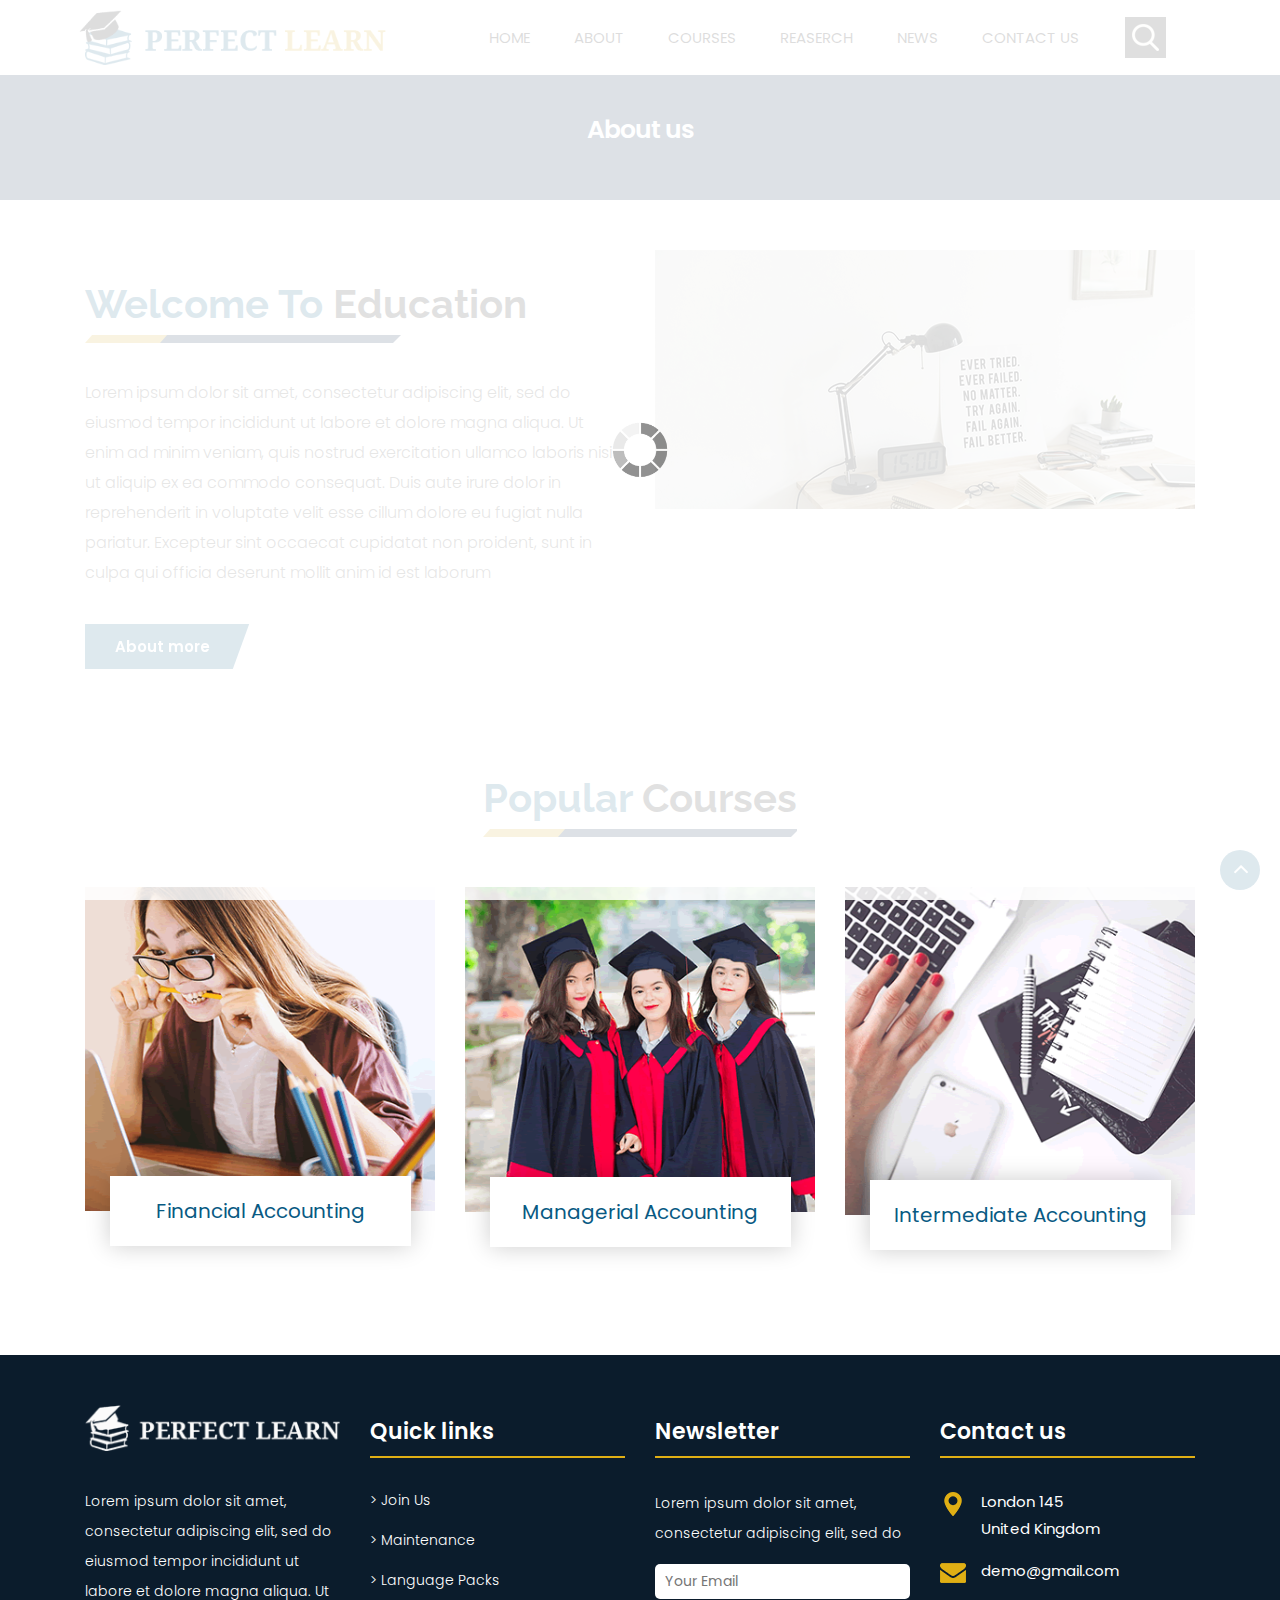
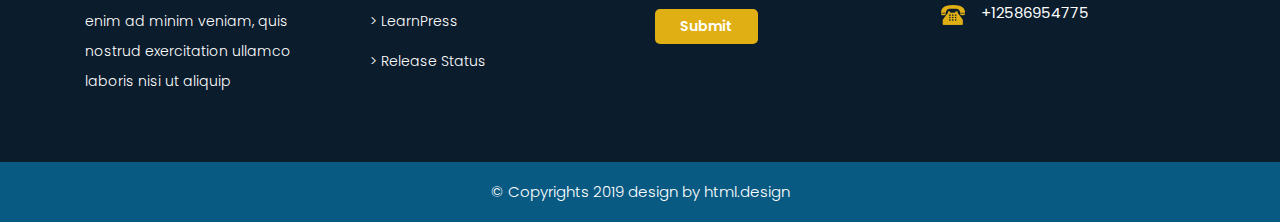
==== about.html @ cb1fe72e "se agrego el nuevo template" ====
<!DOCTYPE html>
<html lang="en">
<!-- Basic -->

<head>
    <meta charset="utf-8">
    <meta http-equiv="X-UA-Compatible" content="IE=edge">

    <!-- Mobile Metas -->
    <meta name="viewport" content="width=device-width, minimum-scale=1.0, maximum-scale=1.0, user-scalable=no">

    <!-- Site Metas -->
    <title>Perfect - Responsive HTML5 Template</title>
    <meta name="keywords" content="">
    <meta name="description" content="">
    <meta name="author" content="">

    <!-- Site Icons -->
    <link rel="shortcut icon" href="#" type="image/x-icon" />
    <link rel="apple-touch-icon" href="#" />

    <!-- Bootstrap CSS -->
    <link rel="stylesheet" href="css/bootstrap.min.css" />
    <!-- Pogo Slider CSS -->
    <link rel="stylesheet" href="css/pogo-slider.min.css" />
    <!-- Site CSS -->
    <link rel="stylesheet" href="css/style.css" />
    <!-- Responsive CSS -->
    <link rel="stylesheet" href="css/responsive.css" />
    <!-- Custom CSS -->
    <link rel="stylesheet" href="css/custom.css" />

    <!--[if lt IE 9]>
      <script src="https://oss.maxcdn.com/libs/html5shiv/3.7.0/html5shiv.js"></script>
      <script src="https://oss.maxcdn.com/libs/respond.js/1.4.2/respond.min.js"></script>
    <![endif]-->

</head>

<body id="inner_page" data-spy="scroll" data-target="#navbar-wd" data-offset="98">

    <!-- LOADER -->
    <div id="preloader">
        <div class="loader">
            <img src="images/loader.gif" alt="#" />
        </div>
    </div>
    <!-- end loader -->
    <!-- END LOADER -->

    <!-- Start header -->
    <header class="top-header">
        <nav class="navbar header-nav navbar-expand-lg">
            <div class="container-fluid">
                <a class="navbar-brand" href="index.html"><img src="images/logo.png" alt="image"></a>
                <button class="navbar-toggler" type="button" data-toggle="collapse" data-target="#navbar-wd" aria-controls="navbar-wd" aria-expanded="false" aria-label="Toggle navigation">
                    <span></span>
                    <span></span>
                    <span></span>
                </button>
                <div class="collapse navbar-collapse justify-content-end" id="navbar-wd">
                    <ul class="navbar-nav">
                        <li><a class="nav-link active" href="index.html">Home</a></li>
                        <li><a class="nav-link" href="about.html">About</a></li>
                        <li><a class="nav-link" href="courses.html">Courses</a></li>
                        <li><a class="nav-link" href="reaserch.html">Reaserch</a></li>
						<li><a class="nav-link" href="news.html">News</a></li>
						<li><a class="nav-link" href="contact.html">Contact us</a></li>
                    </ul>
                </div>
                <div class="search-box">
                    <input type="text" class="search-txt" placeholder="Search">
                    <a class="search-btn">
                        <img src="images/search_icon.png" alt="#" />
                    </a>
                </div>
            </div>
        </nav>
    </header>
    <!-- End header -->

	<!-- section -->
	
	<section class="inner_banner">
	  <div class="container">
	      <div class="row">
		      <div class="col-12">
			     <div class="full">
				     <h3>About us</h3>
				 </div>
			  </div>
		  </div>
	  </div>
	</section>
	
	<!-- end section -->
   
	<!-- section -->
    <div class="section margin-top_50">
        <div class="container">
            <div class="row">
                <div class="col-md-6 layout_padding_2">
                    <div class="full">
                        <div class="heading_main text_align_left">
						   <h2><span>Welcome To</span> Education</h2>
                        </div>
						<div class="full">
						  <p>Lorem ipsum dolor sit amet, consectetur adipiscing elit, sed do eiusmod tempor incididunt ut labore et dolore magna aliqua.
						  Ut enim ad minim veniam, quis nostrud exercitation ullamco laboris nisi ut aliquip ex ea commodo consequat. 
						  Duis aute irure dolor in reprehenderit in voluptate velit esse cillum dolore eu fugiat nulla pariatur. 
						  Excepteur sint occaecat cupidatat non proident, sunt in culpa qui officia deserunt mollit anim id est laborum</p>
						</div>
						<div class="full">
						   <a class="hvr-radial-out button-theme" href="#">About more</a>
						</div>
                    </div>
                </div>
				<div class="col-md-6">
                    <div class="full">
                        <img src="images/img2.png" alt="#" />
                    </div>
                </div>
            </div>
        </div>
    </div>
	<!-- end section -->
	<!-- section -->
    <div class="section layout_padding">
        <div class="container">
            <div class="row">
                <div class="col-md-12">
                    <div class="full">
                        <div class="heading_main text_align_center">
						   <h2><span>Popular </span>Courses</h2>
                        </div>
					  </div>
                </div>
				<div class="col-md-4">
                    <div class="full blog_img_popular">
                       <img class="img-responsive" src="images/p1.png" alt="#" /> 
					   <h4>Financial Accounting</h4>
                    </div>
                </div>
				<div class="col-md-4">
                    <div class="full blog_img_popular">
                        <img class="img-responsive" src="images/p2.png" alt="#" />
						<h4>Managerial Accounting</h4>
                    </div>
                </div>
				<div class="col-md-4">
                    <div class="full blog_img_popular">
                        <img class="img-responsive" src="images/p3.png" alt="#" />
						<h4>Intermediate Accounting</h4>
                    </div>
                </div>
            </div>
        </div>
    </div>
	<!-- end section -->
    <!-- Start Footer -->
    <footer class="footer-box">
        <div class="container">
		
		   <div class="row">
		   
		      <div class="col-xs-12 col-sm-6 col-md-6 col-lg-3">
			     <div class="footer_blog">
				    <div class="full margin-bottom_30">
					   <img src="images/footer_logo.png" alt="#" />
					 </div>
					 <div class="full white_fonts">
					    <p>Lorem ipsum dolor sit amet, consectetur adipiscing elit, sed do eiusmod tempor incididunt ut labore et dolore magna aliqua. 
						Ut enim ad minim veniam, quis nostrud exercitation ullamco laboris nisi ut aliquip </p>
					 </div>
				 </div>
			  </div>
			  
			  <div class="col-xs-12 col-sm-6 col-md-6 col-lg-3">
			       <div class="footer_blog footer_menu white_fonts">
						    <h3>Quick links</h3>
						    <ul> 
							  <li><a href="#">> Join Us</a></li>
							  <li><a href="#">> Maintenance</a></li>
							  <li><a href="#">> Language Packs</a></li>
							  <li><a href="#">> LearnPress</a></li>
							  <li><a href="#">> Release Status</a></li>
							</ul>
						 </div>
				 </div>
				 
				 <div class="col-xs-12 col-sm-6 col-md-6 col-lg-3">
				 <div class="footer_blog full white_fonts">
						     <h3>Newsletter</h3>
							 <p>Lorem ipsum dolor sit amet, consectetur adipiscing elit, sed do</p>
							 <div class="newsletter_form">
							    <form action="index.html">
								   <input type="email" placeholder="Your Email" name="#" required />
								   <button>Submit</button>
								</form>
							 </div>
						 </div>
					</div>	 
			  
			  <div class="col-xs-12 col-sm-6 col-md-6 col-lg-3">
				 <div class="footer_blog full white_fonts">
						     <h3>Contact us</h3>
							 <ul class="full">
							   <li><img src="images/i5.png"><span>London 145<br>United Kingdom</span></li>
							   <li><img src="images/i6.png"><span>demo@gmail.com</span></li>
							   <li><img src="images/i7.png"><span>+12586954775</span></li>
							 </ul>
						 </div>
					</div>	 
			  
		   </div>
		
        </div>
    </footer>
    <!-- End Footer -->

    <div class="footer_bottom">
        <div class="container">
            <div class="row">
                <div class="col-12">
                    <p class="crp">© Copyrights 2019 design by html.design</p>
                </div>
            </div>
        </div>
    </div>

    <a href="#" id="scroll-to-top" class="hvr-radial-out"><i class="fa fa-angle-up"></i></a>

    <!-- ALL JS FILES -->
    <script src="js/jquery.min.js"></script>
	<script src="js/popper.min.js"></script>
    <script src="js/bootstrap.min.js"></script>
    <!-- ALL PLUGINS -->
    <script src="js/jquery.magnific-popup.min.js"></script>
    <script src="js/jquery.pogo-slider.min.js"></script>
    <script src="js/slider-index.js"></script>
    <script src="js/smoothscroll.js"></script>
    <script src="js/form-validator.min.js"></script>
    <script src="js/contact-form-script.js"></script>
    <script src="js/isotope.min.js"></script>
    <script src="js/images-loded.min.js"></script>
    <script src="js/custom.js"></script>
	<script>
	/* counter js */

(function ($) {
	$.fn.countTo = function (options) {
		options = options || {};
		
		return $(this).each(function () {
			// set options for current element
			var settings = $.extend({}, $.fn.countTo.defaults, {
				from:            $(this).data('from'),
				to:              $(this).data('to'),
				speed:           $(this).data('speed'),
				refreshInterval: $(this).data('refresh-interval'),
				decimals:        $(this).data('decimals')
			}, options);
			
			// how many times to update the value, and how much to increment the value on each update
			var loops = Math.ceil(settings.speed / settings.refreshInterval),
				increment = (settings.to - settings.from) / loops;
			
			// references & variables that will change with each update
			var self = this,
				$self = $(this),
				loopCount = 0,
				value = settings.from,
				data = $self.data('countTo') || {};
			
			$self.data('countTo', data);
			
			// if an existing interval can be found, clear it first
			if (data.interval) {
				clearInterval(data.interval);
			}
			data.interval = setInterval(updateTimer, settings.refreshInterval);
			
			// initialize the element with the starting value
			render(value);
			
			function updateTimer() {
				value += increment;
				loopCount++;
				
				render(value);
				
				if (typeof(settings.onUpdate) == 'function') {
					settings.onUpdate.call(self, value);
				}
				
				if (loopCount >= loops) {
					// remove the interval
					$self.removeData('countTo');
					clearInterval(data.interval);
					value = settings.to;
					
					if (typeof(settings.onComplete) == 'function') {
						settings.onComplete.call(self, value);
					}
				}
			}
			
			function render(value) {
				var formattedValue = settings.formatter.call(self, value, settings);
				$self.html(formattedValue);
			}
		});
	};
	
	$.fn.countTo.defaults = {
		from: 0,               // the number the element should start at
		to: 0,                 // the number the element should end at
		speed: 1000,           // how long it should take to count between the target numbers
		refreshInterval: 100,  // how often the element should be updated
		decimals: 0,           // the number of decimal places to show
		formatter: formatter,  // handler for formatting the value before rendering
		onUpdate: null,        // callback method for every time the element is updated
		onComplete: null       // callback method for when the element finishes updating
	};
	
	function formatter(value, settings) {
		return value.toFixed(settings.decimals);
	}
}(jQuery));

jQuery(function ($) {
  // custom formatting example
  $('.count-number').data('countToOptions', {
	formatter: function (value, options) {
	  return value.toFixed(options.decimals).replace(/\B(?=(?:\d{3})+(?!\d))/g, ',');
	}
  });
  
  // start all the timers
  $('.timer').each(count);  
  
  function count(options) {
	var $this = $(this);
	options = $.extend({}, options || {}, $this.data('countToOptions') || {});
	$this.countTo(options);
  }
});
	</script>
</body>

</html>
---- css/pogo-slider.min.css ----
.pogoSlider-dir-btn:focus,
.pogoSlider-nav-btn:focus {
	outline: 0
}

.pogoSlider {
	width: 100%;
	height: 0;
	padding-bottom: 50% !important;
	position: relative;
	overflow: hidden
}

#column-left .pogoSlider,
#column-right .pogoSlider,
#content .pogoSlider {
	margin-bottom: 20px
}

.pogoSlider--banner .pogoSlider-slide {
	ms-filter: "progid:DXImageTransform.Microsoft.Alpha(Opacity=100)";
	filter: alpha(opacity=100);
	opacity: 1
}

.pogoSlider-slide {
	width: 100%;
	height: 100%;
	position: absolute;
	background-size: cover;
	-ms-filter: "progid:DXImageTransform.Microsoft.Alpha(Opacity=0)";
	filter: alpha(opacity=0);
	opacity: 0;
	-webkit-perspective: 1300px;
	perspective: 1300px;
	overflow: hidden
}

.pogoSlider-loading {
	position: absolute;
	top: 0;
	left: 0;
	width: 100%;
	height: 100%;
	background: #eaeaea;
	z-index: 11
}

.pogoSlider-loading-icon {
	position: absolute;
	top: 50%;
	margin-top: -18px;
	left: 50%;
	margin-left: -18px;
	width: 36px;
	height: 36px;
	background-image: url([data-uri])
}

.pogoSlider-slide-element {
	-webkit-animation-fill-mode: both;
	animation-fill-mode: both
}

.m-pogoSlider .pogoSlider-slide-element {
	position: absolute;
	margin: 0;
	box-sizing: border-box
}

.pogoSlider-progressBar {
	position: absolute;
	width: 100%;
	height: 5px;
	top: 0;
	left: 0;
	background: #fff;
	-ms-filter: "progid:DXImageTransform.Microsoft.Alpha(Opacity=20)";
	filter: alpha(opacity=20);
	background: rgba(255, 255, 255, .2);
	z-index: 6
}

.pogoSlider-progressBar-duration {
	position: absolute;
	height: 100%;
	left: 0;
	width: 0;
	background: #fff;
	-ms-filter: "progid:DXImageTransform.Microsoft.Alpha(Opacity=40)";
	filter: alpha(opacity=40);
	background: rgba(255, 255, 255, .4)
}

.pogoSlider-dir-btn {
	position: absolute;
	z-index: 10;
	background: 0 0;
	width: 20px;
	height: 20px;
	border-color: #eaeaea;
	border-color: rgba(255, 255, 255, .7);
	border-style: solid;
	-webkit-transform: rotate(45deg);
	-ms-transform: rotate(45deg);
	transform: rotate(45deg);
	cursor: pointer
}

.pogoSlider-dir-btn:hover {
	border-color: #fff
}

.pogoSlider--dirBottomLeft .pogoSlider-dir-btn--prev,
.pogoSlider--dirBottomRight .pogoSlider-dir-btn--prev,
.pogoSlider--dirCenterHorizontal .pogoSlider-dir-btn--prev,
.pogoSlider--dirTopLeft .pogoSlider-dir-btn--prev,
.pogoSlider--dirTopRight .pogoSlider-dir-btn--prev {
	border-width: 0 0 3px 3px
}

.pogoSlider--dirBottomLeft .pogoSlider-dir-btn--next,
.pogoSlider--dirBottomRight .pogoSlider-dir-btn--next,
.pogoSlider--dirCenterHorizontal .pogoSlider-dir-btn--next,
.pogoSlider--dirTopLeft .pogoSlider-dir-btn--next,
.pogoSlider--dirTopRight .pogoSlider-dir-btn--next {
	border-width: 3px 3px 0 0
}

.pogoSlider--dirCenterVertical .pogoSlider-dir-btn--next {
	border-width: 3px 0 0 3px
}

.pogoSlider--dirCenterVertical .pogoSlider-dir-btn--prev {
	border-width: 0 3px 3px 0
}

.pogoSlider--dirCenterVertical .pogoSlider-dir-btn--next,
.pogoSlider--dirTopLeft .pogoSlider-dir-btn,
.pogoSlider--dirTopRight .pogoSlider-dir-btn {
	top: 14px
}

.pogoSlider--dirBottomLeft .pogoSlider-dir-btn--prev,
.pogoSlider--dirCenterHorizontal .pogoSlider-dir-btn--prev,
.pogoSlider--dirTopLeft .pogoSlider-dir-btn--prev {
	left: 14px
}

.pogoSlider--dirBottomLeft .pogoSlider-dir-btn--next,
.pogoSlider--dirTopLeft .pogoSlider-dir-btn--next {
	left: 50px
}

.pogoSlider--dirBottomRight .pogoSlider-dir-btn--prev,
.pogoSlider--dirTopRight .pogoSlider-dir-btn--prev {
	right: 50px
}

.pogoSlider--dirBottomRight .pogoSlider-dir-btn--next,
.pogoSlider--dirCenterHorizontal .pogoSlider-dir-btn--next,
.pogoSlider--dirTopRight .pogoSlider-dir-btn--next {
	right: 14px
}

.pogoSlider--dirBottomLeft .pogoSlider-dir-btn,
.pogoSlider--dirBottomRight .pogoSlider-dir-btn,
.pogoSlider--dirCenterVertical .pogoSlider-dir-btn--prev {
	bottom: 14px
}

.pogoSlider--dirCenterVertical .pogoSlider-dir-btn {
	left: 50%;
	margin-left: -10px
}

.pogoSlider--dirCenterHorizontal .pogoSlider-dir-btn {
	top: 50%;
	margin-top: -10px
}

.pogoSlider-nav {
	position: absolute;
	padding: 0;
	margin: 0;
	z-index: 10
}

.pogoSlider--navBottom .pogoSlider-nav,
.pogoSlider--navTop .pogoSlider-nav {
	left: 50%;
	-webkit-transform: translateX(-50%);
	-ms-transform: translateX(-50%);
	transform: translateX(-50%)
}

.pogoSlider--navTop .pogoSlider-nav {
	top: 10px
}

.pogoSlider--navBottom .pogoSlider-nav {
	bottom: 10px
}

.pogoSlider--navBottom .pogoSlider-nav li,
.pogoSlider--navTop .pogoSlider-nav li {
	display: inline;
	margin: 0 6px
}

.pogoSlider--navLeft .pogoSlider-nav,
.pogoSlider--navRight .pogoSlider-nav {
	top: 50%;
	-webkit-transform: translateY(-50%);
	-ms-transform: translateY(-50%);
	transform: translateY(-50%)
}

.pogoSlider--navLeft .pogoSlider-nav {
	left: 10px
}

.pogoSlider--navRight .pogoSlider-nav {
	right: 10px
}

.pogoSlider--navLeft .pogoSlider-nav li,
.pogoSlider--navRight .pogoSlider-nav li {
	display: block;
	margin: 6px 0
}

.pogoSlider-nav-btn {
	background: #ccc;
	background: rgba(255, 255, 255, .5);
	border: none;
	border-radius: 10px;
	width: 40px;
	height: 10px;
	box-shadow: 0 1px 1px rgba(0, 0, 0, .1);
	cursor: pointer
}

.pogoSlider-nav-btn--selected {
	background: #fff;
	box-shadow: 0 1px 1px rgba(0, 0, 0, .3)
}

.pogoSlider-slide-slice {
	overflow: hidden;
	position: absolute;
	background-size: cover
}

.pogoSlider-slide-slice-inner {
	position: absolute;
	overflow: hidden
}

.pogoSlider-animation-slideDownIn {
	-webkit-animation-name: slideDownIn;
	animation-name: slideDownIn
}

@-webkit-keyframes slideDownIn {
	0% {
		-webkit-transform: translateY(-50px);
		transform: translateY(-50px);
		opacity: 0
	}
	100% {
		-webkit-transform: translateY(0);
		transform: translateY(0);
		opacity: 1
	}
}

@keyframes slideDownIn {
	0% {
		-webkit-transform: translateY(-50px);
		transform: translateY(-50px);
		opacity: 0
	}
	100% {
		-webkit-transform: translateY(0);
		transform: translateY(0);
		opacity: 1
	}
}

.pogoSlider-animation-slideDownOut {
	-webkit-animation-name: slideDownOut;
	animation-name: slideDownOut
}

@-webkit-keyframes slideDownOut {
	0% {
		-webkit-transform: translateY(0);
		transform: translateY(0);
		opacity: 1
	}
	100% {
		-webkit-transform: translateY(50px);
		transform: translateY(50px);
		opacity: 0
	}
}

@keyframes slideDownOut {
	0% {
		-webkit-transform: translateY(0);
		transform: translateY(0);
		opacity: 1
	}
	100% {
		-webkit-transform: translateY(50px);
		transform: translateY(50px);
		opacity: 0
	}
}

.pogoSlider-animation-slideUpIn {
	-webkit-animation-name: slideUpIn;
	animation-name: slideUpIn
}

@-webkit-keyframes slideUpIn {
	0% {
		-webkit-transform: translateY(50px);
		transform: translateY(50px);
		opacity: 0
	}
	100% {
		-webkit-transform: translateY(0);
		transform: translateY(0);
		opacity: 1
	}
}

@keyframes slideUpIn {
	0% {
		-webkit-transform: translateY(50px);
		transform: translateY(50px);
		opacity: 0
	}
	100% {
		-webkit-transform: translateY(0);
		transform: translateY(0);
		opacity: 1
	}
}

.pogoSlider-animation-slideUpOut {
	-webkit-animation-name: slideUpOut;
	animation-name: slideUpOut
}

@-webkit-keyframes slideUpOut {
	0% {
		-webkit-transform: translateY(0);
		transform: translateY(0);
		opacity: 1
	}
	100% {
		-webkit-transform: translateY(50px);
		transform: translateY(50px);
		opacity: 0
	}
}

@keyframes slideUpOut {
	0% {
		-webkit-transform: translateY(0);
		transform: translateY(0);
		opacity: 1
	}
	100% {
		-webkit-transform: translateY(50px);
		transform: translateY(50px);
		opacity: 0
	}
}

.pogoSlider-animation-slideRightIn {
	-webkit-animation-name: slideRightIn;
	animation-name: slideRightIn
}

.pogoSlider-animation-slideRightOut {
	-webkit-animation-name: slideRightOut;
	animation-name: slideRightOut
}

@-webkit-keyframes slideRightIn {
	0% {
		-webkit-transform: translateX(-50px);
		transform: translateX(-50px);
		opacity: 0
	}
	100% {
		-webkit-transform: translateX(0);
		transform: translateX(0);
		opacity: 1
	}
}

@keyframes slideRightIn {
	0% {
		-webkit-transform: translateX(-50px);
		transform: translateX(-50px);
		opacity: 0
	}
	100% {
		-webkit-transform: translateX(0);
		transform: translateX(0);
		opacity: 1
	}
}

@-webkit-keyframes slideRightOut {
	0% {
		-webkit-transform: translateX(0);
		transform: translateX(0);
		opacity: 1
	}
	100% {
		-webkit-transform: translateX(50px);
		transform: translateX(50px);
		opacity: 0
	}
}

@keyframes slideRightOut {
	0% {
		-webkit-transform: translateX(0);
		transform: translateX(0);
		opacity: 1
	}
	100% {
		-webkit-transform: translateX(50px);
		transform: translateX(50px);
		opacity: 0
	}
}

.pogoSlider-animation-slideLeftIn {
	-webkit-animation-name: slideLeftIn;
	animation-name: slideLeftIn
}

.pogoSlider-animation-slideLeftOut {
	-webkit-animation-name: slideLeftOut;
	animation-name: slideLeftOut
}

@-webkit-keyframes slideLeftIn {
	0% {
		-webkit-transform: translateX(50px);
		transform: translateX(50px);
		opacity: 0
	}
	100% {
		-webkit-transform: translateX(0);
		transform: translateX(0);
		opacity: 1
	}
}

@keyframes slideLeftIn {
	0% {
		-webkit-transform: translateX(50px);
		transform: translateX(50px);
		opacity: 0
	}
	100% {
		-webkit-transform: translateX(0);
		transform: translateX(0);
		opacity: 1
	}
}

@-webkit-keyframes slideLeftOut {
	0% {
		-webkit-transform: translateX(0);
		transform: translateX(0);
		opacity: 1
	}
	100% {
		-webkit-transform: translateX(-50px);
		transform: translateX(-50px);
		opacity: 0
	}
}

@keyframes slideLeftOut {
	0% {
		-webkit-transform: translateX(0);
		transform: translateX(0);
		opacity: 1
	}
	100% {
		-webkit-transform: translateX(-50px);
		transform: translateX(-50px);
		opacity: 0
	}
}

.pogoSlider-animation-expandIn {
	-webkit-animation-name: expandIn;
	animation-name: expandIn
}

.pogoSlider-animation-expandOut {
	-webkit-animation-name: expandOut;
	animation-name: expandOut
}

@-webkit-keyframes expandIn {
	0% {
		-webkit-transform: scale(.7);
		transform: scale(.7);
		opacity: 0
	}
	100% {
		-webkit-transform: scale(1);
		transform: scale(1);
		opacity: 1
	}
}

@keyframes expandIn {
	0% {
		-webkit-transform: scale(.7);
		transform: scale(.7);
		opacity: 0
	}
	100% {
		-webkit-transform: scale(1);
		transform: scale(1);
		opacity: 1
	}
}

@-webkit-keyframes expandOut {
	0% {
		-webkit-transform: scale(1);
		transform: scale(1);
		opacity: 1
	}
	100% {
		-webkit-transform: scale(1.5);
		transform: scale(1.5);
		opacity: 0
	}
}

@keyframes expandOut {
	0% {
		-webkit-transform: scale(1);
		transform: scale(1);
		opacity: 1
	}
	100% {
		-webkit-transform: scale(1.5);
		transform: scale(1.5);
		opacity: 0
	}
}

.pogoSlider-animation-contractIn {
	-webkit-animation-name: contractIn;
	animation-name: contractIn
}

.pogoSlider-animation-contractOut {
	-webkit-animation-name: contractOut;
	animation-name: contractOut
}

@-webkit-keyframes contractIn {
	0% {
		-webkit-transform: scale(2);
		transform: scale(2);
		opacity: 0
	}
	100% {
		-webkit-transform: scale(1);
		transform: scale(1);
		opacity: 1
	}
}

@keyframes contractIn {
	0% {
		-webkit-transform: scale(2);
		transform: scale(2);
		opacity: 0
	}
	100% {
		-webkit-transform: scale(1);
		transform: scale(1);
		opacity: 1
	}
}

@-webkit-keyframes contractOut {
	0% {
		-webkit-transform: scale(1);
		transform: scale(1);
		opacity: 1
	}
	100% {
		-webkit-transform: scale(.5);
		transform: scale(.5);
		opacity: 0
	}
}

@keyframes contractOut {
	0% {
		-webkit-transform: scale(1);
		transform: scale(1);
		opacity: 1
	}
	100% {
		-webkit-transform: scale(.5);
		transform: scale(.5);
		opacity: 0
	}
}

.pogoSlider-animation-spinIn {
	-webkit-animation-name: spinIn;
	animation-name: spinIn
}

.pogoSlider-animation-spinOut {
	-webkit-animation-name: spinOut;
	animation-name: spinOut
}

@-webkit-keyframes spinIn {
	0% {
		-webkit-backface-visibility: hidden;
		backface-visibility: hidden;
		-webkit-transform: scale(0)rotate(720deg);
		transform: scale(0)rotate(720deg)
	}
	100% {
		-webkit-backface-visibility: hidden;
		backface-visibility: hidden;
		-webkit-transform: scale(1)rotate(0);
		transform: scale(1)rotate(0)
	}
}

@keyframes spinIn {
	0% {
		-webkit-backface-visibility: hidden;
		backface-visibility: hidden;
		-webkit-transform: scale(0)rotate(720deg);
		transform: scale(0)rotate(720deg)
	}
	100% {
		-webkit-backface-visibility: hidden;
		backface-visibility: hidden;
		-webkit-transform: scale(1)rotate(0);
		transform: scale(1)rotate(0)
	}
}

@-webkit-keyframes spinOut {
	0% {
		-webkit-backface-visibility: hidden;
		backface-visibility: hidden;
		-webkit-transform: scale(1)rotate(0);
		transform: scale(1)rotate(0)
	}
	100% {
		-webkit-backface-visibility: hidden;
		backface-visibility: hidden;
		-webkit-transform: scale(0)rotate(720deg);
		transform: scale(0)rotate(720deg)
	}
}

@keyframes spinOut {
	0% {
		-webkit-backface-visibility: hidden;
		backface-visibility: hidden;
		-webkit-transform: scale(1)rotate(0);
		transform: scale(1)rotate(0)
	}
	100% {
		-webkit-backface-visibility: hidden;
		backface-visibility: hidden;
		-webkit-transform: scale(0)rotate(720deg);
		transform: scale(0)rotate(720deg)
	}
}

.pogoSlider-animation-sideFallIn {
	-webkit-transform-style: preserve-3d;
	transform-style: preserve-3d;
	-webkit-animation-name: sideFallIn;
	animation-name: sideFallIn
}

.pogoSlider-animation-sideFallOut {
	-webkit-transform-style: preserve-3d;
	transform-style: preserve-3d;
	-webkit-animation-name: sideFallOut;
	animation-name: sideFallOut
}

@-webkit-keyframes sideFallIn {
	0% {
		-webkit-transform: translate(30%)translateZ(600px)rotate(10deg);
		transform: translate(30%)translateZ(600px)rotate(10deg);
		opacity: 0
	}
	100% {
		-webkit-transform: translate(0)translateZ(0)rotate(0);
		transform: translate(0)translateZ(0)rotate(0);
		opacity: 1
	}
}

@keyframes sideFallIn {
	0% {
		-webkit-transform: translate(30%)translateZ(600px)rotate(10deg);
		transform: translate(30%)translateZ(600px)rotate(10deg);
		opacity: 0
	}
	100% {
		-webkit-transform: translate(0)translateZ(0)rotate(0);
		transform: translate(0)translateZ(0)rotate(0);
		opacity: 1
	}
}

@-webkit-keyframes sideFallOut {
	0% {
		-webkit-transform: translate(0)translateZ(0)rotate(0);
		transform: translate(0)translateZ(0)rotate(0);
		opacity: 1
	}
	100% {
		-webkit-transform: translate(30%)translateZ(600px)rotate(10deg);
		transform: translate(30%)translateZ(600px)rotate(10deg);
		opacity: 0
	}
}

@keyframes sideFallOut {
	0% {
		-webkit-transform: translate(0)translateZ(0)rotate(0);
		transform: translate(0)translateZ(0)rotate(0);
		opacity: 1
	}
	100% {
		-webkit-transform: translate(30%)translateZ(600px)rotate(10deg);
		transform: translate(30%)translateZ(600px)rotate(10deg);
		opacity: 0
	}
}

.pogoSlider-animation-horizontal3DFlipIn {
	-webkit-transform-style: preserve-3d;
	transform-style: preserve-3d;
	-webkit-animation-name: horizontal3DFlipIn;
	animation-name: horizontal3DFlipIn
}

.pogoSlider-animation-horizontal3DFlipOut {
	-webkit-transform-style: preserve-3d;
	transform-style: preserve-3d;
	-webkit-animation-name: horizontal3DFlipOut;
	animation-name: horizontal3DFlipOut
}

@-webkit-keyframes horizontal3DFlipIn {
	0% {
		-webkit-transform: rotateY(-70deg);
		transform: rotateY(-70deg);
		opacity: 0
	}
	100% {
		-webkit-transform: rotateY(0);
		transform: rotateY(0);
		opacity: 1
	}
}

@keyframes horizontal3DFlipIn {
	0% {
		-webkit-transform: rotateY(-70deg);
		transform: rotateY(-70deg);
		opacity: 0
	}
	100% {
		-webkit-transform: rotateY(0);
		transform: rotateY(0);
		opacity: 1
	}
}

@-webkit-keyframes horizontal3DFlipOut {
	0% {
		-webkit-transform: rotateY(0);
		transform: rotateY(0);
		opacity: 1
	}
	100% {
		-webkit-transform: rotateY(-70deg);
		transform: rotateY(-70deg);
		opacity: 0
	}
}

@keyframes horizontal3DFlipOut {
	0% {
		-webkit-transform: rotateY(0);
		transform: rotateY(0);
		opacity: 1
	}
	100% {
		-webkit-transform: rotateY(-70deg);
		transform: rotateY(-70deg);
		opacity: 0
	}
}

.pogoSlider-animation-vertical3DFlipIn {
	-webkit-transform-style: preserve-3d;
	transform-style: preserve-3d;
	-webkit-animation-name: vertical3DFlipIn;
	animation-name: vertical3DFlipIn
}

.pogoSlider-animation-vertical3DFlipOut {
	-webkit-transform-style: preserve-3d;
	transform-style: preserve-3d;
	-webkit-animation-name: vertical3DFlipOut;
	animation-name: vertical3DFlipOut
}

@-webkit-keyframes vertical3DFlipIn {
	0% {
		-webkit-transform: rotateX(-70deg);
		transform: rotateX(-70deg);
		opacity: 0
	}
	100% {
		-webkit-transform: rotateX(0);
		transform: rotateX(0);
		opacity: 1
	}
}

@keyframes vertical3DFlipIn {
	0% {
		-webkit-transform: rotateX(-70deg);
		transform: rotateX(-70deg);
		opacity: 0
	}
	100% {
		-webkit-transform: rotateX(0);
		transform: rotateX(0);
		opacity: 1
	}
}

@-webkit-keyframes vertical3DFlipOut {
	0% {
		-webkit-transform: rotateX(0);
		transform: rotateX(0);
		opacity: 1
	}
	100% {
		-webkit-transform: rotateX(-70deg);
		transform: rotateX(-70deg);
		opacity: 0
	}
}

@keyframes vertical3DFlipOut {
	0% {
		-webkit-transform: rotateX(0);
		transform: rotateX(0);
		opacity: 1
	}
	100% {
		-webkit-transform: rotateX(-70deg);
		transform: rotateX(-70deg);
		opacity: 0
	}
}

.pogoSlider-animation-3DPivotIn {
	-webkit-transform-style: preserve-3d;
	transform-style: preserve-3d;
	-webkit-animation-name: pivotIn;
	animation-name: pivotIn
}

.pogoSlider-animation-3DPivotOut {
	-webkit-transform-style: preserve-3d;
	transform-style: preserve-3d;
	-webkit-animation-name: pivotOut;
	animation-name: pivotOut
}

@-webkit-keyframes pivotIn {
	0% {
		-webkit-transform: rotateX(-60deg);
		transform: rotateX(-60deg);
		-webkit-transform-origin: 50% 0;
		transform-origin: 50% 0;
		opacity: 0
	}
	100% {
		-webkit-transform: rotateX(0);
		transform: rotateX(0);
		-webkit-transform-origin: 0 0;
		transform-origin: 0 0;
		opacity: 1
	}
}

@keyframes pivotIn {
	0% {
		-webkit-transform: rotateX(-60deg);
		transform: rotateX(-60deg);
		-webkit-transform-origin: 50% 0;
		transform-origin: 50% 0;
		opacity: 0
	}
	100% {
		-webkit-transform: rotateX(0);
		transform: rotateX(0);
		-webkit-transform-origin: 0 0;
		transform-origin: 0 0;
		opacity: 1
	}
}

@-webkit-keyframes pivotOut {
	0% {
		-webkit-transform: rotateX(0);
		transform: rotateX(0);
		-webkit-transform-origin: 0 0;
		transform-origin: 0 0;
		opacity: 1
	}
	100% {
		-webkit-transform: rotateX(-60deg);
		transform: rotateX(-60deg);
		-webkit-transform-origin: 50% 0;
		transform-origin: 50% 0;
		opacity: 0
	}
}

@keyframes pivotOut {
	0% {
		-webkit-transform: rotateX(0);
		transform: rotateX(0);
		-webkit-transform-origin: 0 0;
		transform-origin: 0 0;
		opacity: 1
	}
	100% {
		-webkit-transform: rotateX(-60deg);
		transform: rotateX(-60deg);
		-webkit-transform-origin: 50% 0;
		transform-origin: 50% 0;
		opacity: 0
	}
}

.pogoSlider-animation-rollLeftIn {
	-webkit-animation-name: rollLeftIn;
	animation-name: rollLeftIn
}

.pogoSlider-animation-rollLeftOut {
	-webkit-animation-name: rollLeftOut;
	animation-name: rollLeftOut
}

@-webkit-keyframes rollLeftIn {
	0% {
		opacity: 0;
		-webkit-transform: translateX(100%)rotate(120deg);
		transform: translateX(100%)rotate(120deg)
	}
	100% {
		opacity: 1;
		-webkit-transform: translateX(0)rotate(0);
		transform: translateX(0)rotate(0)
	}
}

@keyframes rollLeftIn {
	0% {
		opacity: 0;
		-webkit-transform: translateX(100%)rotate(120deg);
		transform: translateX(100%)rotate(120deg)
	}
	100% {
		opacity: 1;
		-webkit-transform: translateX(0)rotate(0);
		transform: translateX(0)rotate(0)
	}
}

@-webkit-keyframes rollLeftOut {
	0% {
		opacity: 1;
		-webkit-transform: translateX(0)rotate(0);
		transform: translateX(0)rotate(0)
	}
	100% {
		opacity: 0;
		-webkit-transform: translateX(-100%)rotate(-120deg);
		transform: translateX(-100%)rotate(-120deg)
	}
}

@keyframes rollLeftOut {
	0% {
		opacity: 1;
		-webkit-transform: translateX(0)rotate(0);
		transform: translateX(0)rotate(0)
	}
	100% {
		opacity: 0;
		-webkit-transform: translateX(-100%)rotate(-120deg);
		transform: translateX(-100%)rotate(-120deg)
	}
}

.pogoSlider-animation-rollRightIn {
	-webkit-animation-name: rollRightIn;
	animation-name: rollRightIn
}

.pogoSlider-animation-rollRightOut {
	-webkit-animation-name: rollRightOut;
	animation-name: rollRightOut
}

@-webkit-keyframes rollRightIn {
	0% {
		opacity: 0;
		-webkit-transform: translateX(-100%)rotate(-120deg);
		transform: translateX(-100%)rotate(-120deg)
	}
	100% {
		opacity: 1;
		-webkit-transform: translateX(0)rotate(0);
		transform: translateX(0)rotate(0)
	}
}

@keyframes rollRightIn {
	0% {
		opacity: 0;
		-webkit-transform: translateX(-100%)rotate(-120deg);
		transform: translateX(-100%)rotate(-120deg)
	}
	100% {
		opacity: 1;
		-webkit-transform: translateX(0)rotate(0);
		transform: translateX(0)rotate(0)
	}
}

@-webkit-keyframes rollRightOut {
	0% {
		opacity: 1;
		-webkit-transform: translateX(0)rotate(0);
		transform: translateX(0)rotate(0)
	}
	100% {
		opacity: 0;
		-webkit-transform: translateX(100%)rotate(120deg);
		transform: translateX(100%)rotate(120deg)
	}
}

@keyframes rollRightOut {
	0% {
		opacity: 1;
		-webkit-transform: translateX(0)rotate(0);
		transform: translateX(0)rotate(0)
	}
	100% {
		opacity: 0;
		-webkit-transform: translateX(100%)rotate(120deg);
		transform: translateX(100%)rotate(120deg)
	}
}

.pogoSlider-animation-glideLeftIn {
	-webkit-animation-name: glideLeftIn;
	animation-name: glideLeftIn;
	-webkit-animation-timing-function: ease-out;
	animation-timing-function: ease-out
}

.pogoSlider-animation-glideLeftOut {
	-webkit-animation-name: glideLeftOut;
	animation-name: glideLeftOut;
	-webkit-animation-timing-function: ease-in;
	animation-timing-function: ease-in
}

@-webkit-keyframes glideLeftIn {
	0% {
		-webkit-transform: translateX(100%)skewX(-30deg);
		transform: translateX(100%)skewX(-30deg);
		opacity: 0
	}
	60% {
		-webkit-transform: translateX(-20%)skewX(30deg);
		transform: translateX(-20%)skewX(30deg);
		opacity: 1
	}
	80% {
		-webkit-transform: translateX(0)skewX(-15deg);
		transform: translateX(0)skewX(-15deg);
		opacity: 1
	}
	100% {
		-webkit-transform: translateX(0)skewX(0);
		transform: translateX(0)skewX(0);
		opacity: 1
	}
}

@keyframes glideLeftIn {
	0% {
		-webkit-transform: translateX(100%)skewX(-30deg);
		transform: translateX(100%)skewX(-30deg);
		opacity: 0
	}
	60% {
		-webkit-transform: translateX(-20%)skewX(30deg);
		transform: translateX(-20%)skewX(30deg);
		opacity: 1
	}
	80% {
		-webkit-transform: translateX(0)skewX(-15deg);
		transform: translateX(0)skewX(-15deg);
		opacity: 1
	}
	100% {
		-webkit-transform: translateX(0)skewX(0);
		transform: translateX(0)skewX(0);
		opacity: 1
	}
}

@-webkit-keyframes glideLeftOut {
	0% {
		-webkit-transform: translateX(0)skewX(0);
		transform: translateX(0)skewX(0);
		opacity: 1
	}
	100% {
		-webkit-transform: translateX(-100%)skewX(30deg);
		transform: translateX(-100%)skewX(30deg);
		opacity: 0
	}
}

@keyframes glideLeftOut {
	0% {
		-webkit-transform: translateX(0)skewX(0);
		transform: translateX(0)skewX(0);
		opacity: 1
	}
	100% {
		-webkit-transform: translateX(-100%)skewX(30deg);
		transform: translateX(-100%)skewX(30deg);
		opacity: 0
	}
}

.pogoSlider-animation-glideRightIn {
	-webkit-animation-name: glideRightIn;
	animation-name: glideRightIn;
	-webkit-animation-timing-function: ease-out;
	animation-timing-function: ease-out
}

.pogoSlider-animation-glideRightOut {
	-webkit-animation-name: glideRightOut;
	animation-name: glideRightOut;
	-webkit-animation-timing-function: ease-in;
	animation-timing-function: ease-in
}

@-webkit-keyframes glideRightIn {
	0% {
		-webkit-transform: translateX(-100%)skewX(30deg);
		transform: translateX(-100%)skewX(30deg);
		opacity: 0
	}
	60% {
		-webkit-transform: translateX(20%)skewX(-30deg);
		transform: translateX(20%)skewX(-30deg);
		opacity: 1
	}
	80% {
		-webkit-transform: translateX(0)skewX(15deg);
		transform: translateX(0)skewX(15deg);
		opacity: 1
	}
	100% {
		-webkit-transform: translateX(0)skewX(0);
		transform: translateX(0)skewX(0);
		opacity: 1
	}
}

@keyframes glideRightIn {
	0% {
		-webkit-transform: translateX(-100%)skewX(30deg);
		transform: translateX(-100%)skewX(30deg);
		opacity: 0
	}
	60% {
		-webkit-transform: translateX(20%)skewX(-30deg);
		transform: translateX(20%)skewX(-30deg);
		opacity: 1
	}
	80% {
		-webkit-transform: translateX(0)skewX(15deg);
		transform: translateX(0)skewX(15deg);
		opacity: 1
	}
	100% {
		-webkit-transform: translateX(0)skewX(0);
		transform: translateX(0)skewX(0);
		opacity: 1
	}
}

@-webkit-keyframes glideRightOut {
	0% {
		-webkit-transform: translateX(0)skewX(0);
		transform: translateX(0)skewX(0);
		opacity: 1
	}
	100% {
		-webkit-transform: translateX(100%)skewX(-30deg);
		transform: translateX(100%)skewX(-30deg);
		opacity: 0
	}
}

@keyframes glideRightOut {
	0% {
		-webkit-transform: translateX(0)skewX(0);
		transform: translateX(0)skewX(0);
		opacity: 1
	}
	100% {
		-webkit-transform: translateX(100%)skewX(-30deg);
		transform: translateX(100%)skewX(-30deg);
		opacity: 0
	}
}

.pogoSlider-animation-flipXIn {
	-webkit-backface-visibility: visible!important;
	backface-visibility: visible!important;
	-webkit-animation-name: flipXIn;
	animation-name: flipXIn
}

.pogoSlider-animation-flipXOut {
	-webkit-animation-name: flipXOut;
	animation-name: flipXOut;
	-webkit-backface-visibility: visible!important;
	backface-visibility: visible!important
}

@-webkit-keyframes flipXIn {
	0% {
		-webkit-transform: perspective(400px)rotateX(90deg);
		transform: perspective(400px)rotateX(90deg);
		opacity: 0
	}
	40% {
		-webkit-transform: perspective(400px)rotateX(-10deg);
		transform: perspective(400px)rotateX(-10deg)
	}
	70% {
		-webkit-transform: perspective(400px)rotateX(10deg);
		transform: perspective(400px)rotateX(10deg)
	}
	100% {
		-webkit-transform: perspective(400px)rotateX(0);
		transform: perspective(400px)rotateX(0);
		opacity: 1
	}
}

@keyframes flipXIn {
	0% {
		-webkit-transform: perspective(400px)rotateX(90deg);
		transform: perspective(400px)rotateX(90deg);
		opacity: 0
	}
	40% {
		-webkit-transform: perspective(400px)rotateX(-10deg);
		transform: perspective(400px)rotateX(-10deg)
	}
	70% {
		-webkit-transform: perspective(400px)rotateX(10deg);
		transform: perspective(400px)rotateX(10deg)
	}
	100% {
		-webkit-transform: perspective(400px)rotateX(0);
		transform: perspective(400px)rotateX(0);
		opacity: 1
	}
}

@-webkit-keyframes flipXOut {
	0% {
		-webkit-transform: perspective(400px)rotateX(0);
		transform: perspective(400px)rotateX(0);
		opacity: 1
	}
	100% {
		-webkit-transform: perspective(400px)rotateX(90deg);
		transform: perspective(400px)rotateX(90deg);
		opacity: 0
	}
}

@keyframes flipXOut {
	0% {
		-webkit-transform: perspective(400px)rotateX(0);
		transform: perspective(400px)rotateX(0);
		opacity: 1
	}
	100% {
		-webkit-transform: perspective(400px)rotateX(90deg);
		transform: perspective(400px)rotateX(90deg);
		opacity: 0
	}
}

.pogoSlider-animation-flipYIn {
	-webkit-backface-visibility: visible!important;
	backface-visibility: visible!important;
	-webkit-animation-name: flipYIn;
	animation-name: flipYIn
}

.pogoSlider-animation-flipYOut {
	-webkit-backface-visibility: visible!important;
	backface-visibility: visible!important;
	-webkit-animation-name: flipYOut;
	animation-name: flipYOut
}

@-webkit-keyframes flipYIn {
	0% {
		-webkit-transform: perspective(400px)rotateY(90deg);
		transform: perspective(400px)rotateY(90deg);
		opacity: 0
	}
	40% {
		-webkit-transform: perspective(400px)rotateY(-10deg);
		transform: perspective(400px)rotateY(-10deg)
	}
	70% {
		-webkit-transform: perspective(400px)rotateY(10deg);
		transform: perspective(400px)rotateY(10deg)
	}
	100% {
		-webkit-transform: perspective(400px)rotateY(0);
		transform: perspective(400px)rotateY(0);
		opacity: 1
	}
}

@keyframes flipYIn {
	0% {
		-webkit-transform: perspective(400px)rotateY(90deg);
		transform: perspective(400px)rotateY(90deg);
		opacity: 0
	}
	40% {
		-webkit-transform: perspective(400px)rotateY(-10deg);
		transform: perspective(400px)rotateY(-10deg)
	}
	70% {
		-webkit-transform: perspective(400px)rotateY(10deg);
		transform: perspective(400px)rotateY(10deg)
	}
	100% {
		-webkit-transform: perspective(400px)rotateY(0);
		transform: perspective(400px)rotateY(0);
		opacity: 1
	}
}

@-webkit-keyframes flipYOut {
	0% {
		-webkit-transform: perspective(400px)rotateY(0);
		transform: perspective(400px)rotateY(0);
		opacity: 1
	}
	100% {
		-webkit-transform: perspective(400px)rotateY(90deg);
		transform: perspective(400px)rotateY(90deg);
		opacity: 0
	}
}

@keyframes flipYOut {
	0% {
		-webkit-transform: perspective(400px)rotateY(0);
		transform: perspective(400px)rotateY(0);
		opacity: 1
	}
	100% {
		-webkit-transform: perspective(400px)rotateY(90deg);
		transform: perspective(400px)rotateY(90deg);
		opacity: 0
	}
}

.pogoSlider-animation-foldInLeft {
	-webkit-animation-name: foldInLeft;
	animation-name: foldInLeft;
	-webkit-animation-fill-mode: forwards;
	animation-fill-mode: forwards;
	-webkit-backface-visibility: hidden;
	backface-visibility: hidden;
	-webkit-transform-origin: 0 0 0;
	-ms-transform-origin: 0 0 0;
	transform-origin: 0 0 0;
	-webkit-transform-style: preserve-3d;
	transform-style: preserve-3d
}

@-webkit-keyframes foldInLeft {
	0% {
		-webkit-transform: rotateY(0);
		transform: rotateY(0)
	}
	100% {
		-webkit-transform: rotateY(-180deg);
		transform: rotateY(-180deg)
	}
}

@keyframes foldInLeft {
	0% {
		-webkit-transform: rotateY(0);
		transform: rotateY(0)
	}
	100% {
		-webkit-transform: rotateY(-180deg);
		transform: rotateY(-180deg)
	}
}

.pogoSlider-animation-foldOutLeft {
	-webkit-animation-name: foldOutLeft;
	animation-name: foldOutLeft;
	-webkit-animation-fill-mode: forwards;
	animation-fill-mode: forwards;
	-webkit-backface-visibility: hidden;
	backface-visibility: hidden;
	-webkit-transform-origin: 100% 100% 0;
	-ms-transform-origin: 100% 100% 0;
	transform-origin: 100% 100% 0;
	-webkit-transform-style: preserve-3d;
	transform-style: preserve-3d
}

@-webkit-keyframes foldOutLeft {
	0% {
		-webkit-transform: rotateY(180deg);
		transform: rotateY(180deg)
	}
	100% {
		-webkit-transform: rotateY(0);
		transform: rotateY(0)
	}
}

@keyframes foldOutLeft {
	0% {
		-webkit-transform: rotateY(180deg);
		transform: rotateY(180deg)
	}
	100% {
		-webkit-transform: rotateY(0);
		transform: rotateY(0)
	}
}

.pogoSlider-animation-foldInRight {
	-webkit-animation-name: foldInRight;
	animation-name: foldInRight;
	-webkit-animation-fill-mode: forwards;
	animation-fill-mode: forwards;
	-webkit-backface-visibility: hidden;
	backface-visibility: hidden;
	-webkit-transform-origin: 100% 100% 0;
	-ms-transform-origin: 100% 100% 0;
	transform-origin: 100% 100% 0;
	-webkit-transform-style: preserve-3d;
	transform-style: preserve-3d
}

@-webkit-keyframes foldInRight {
	0% {
		-webkit-transform: rotateY(0);
		transform: rotateY(0)
	}
	100% {
		-webkit-transform: rotateY(180deg);
		transform: rotateY(180deg)
	}
}

@keyframes foldInRight {
	0% {
		-webkit-transform: rotateY(0);
		transform: rotateY(0)
	}
	100% {
		-webkit-transform: rotateY(180deg);
		transform: rotateY(180deg)
	}
}

.pogoSlider-animation-foldOutRight {
	-webkit-animation-name: foldOutRight;
	animation-name: foldOutRight;
	-webkit-animation-fill-mode: forwards;
	animation-fill-mode: forwards;
	-webkit-backface-visibility: hidden;
	backface-visibility: hidden;
	-webkit-transform-origin: 0 0 0;
	-ms-transform-origin: 0 0 0;
	transform-origin: 0 0 0;
	-webkit-transform-style: preserve-3d;
	transform-style: preserve-3d
}

@-webkit-keyframes foldOutRight {
	0% {
		-webkit-transform: rotateY(-180deg);
		transform: rotateY(-180deg)
	}
	100% {
		-webkit-transform: rotateY(0);
		transform: rotateY(0)
	}
}

@keyframes foldOutRight {
	0% {
		-webkit-transform: rotateY(-180deg);
		transform: rotateY(-180deg)
	}
	100% {
		-webkit-transform: rotateY(0);
		transform: rotateY(0)
	}
}

.pogoSlider-animation-expandReveal {
	-webkit-animation-name: expandReveal;
	animation-name: expandReveal;
	-webkit-animation-fill-mode: forwards;
	animation-fill-mode: forwards
}

@-webkit-keyframes expandReveal {
	0% {
		-webkit-transform: scale(1);
		transform: scale(1);
		opacity: 1
	}
	100% {
		-webkit-transform: scale(1.3);
		transform: scale(1.3);
		opacity: 0
	}
}

@keyframes expandReveal {
	0% {
		-webkit-transform: scale(1);
		transform: scale(1);
		opacity: 1
	}
	100% {
		-webkit-transform: scale(1.3);
		transform: scale(1.3);
		opacity: 0
	}
}

.pogoSlider-animation-shrinkReveal {
	-webkit-animation-name: shrinkReveal;
	animation-name: shrinkReveal;
	-webkit-animation-fill-mode: forwards;
	animation-fill-mode: forwards
}

@-webkit-keyframes shrinkReveal {
	0% {
		-webkit-transform: scale(1);
		transform: scale(1);
		opacity: 1
	}
	100% {
		-webkit-transform: scale(.5);
		transform: scale(.5);
		opacity: 0
	}
}

@keyframes shrinkReveal {
	0% {
		-webkit-transform: scale(1);
		transform: scale(1);
		opacity: 1
	}
	100% {
		-webkit-transform: scale(.5);
		transform: scale(.5);
		opacity: 0
	}
}

.pogoSlider-animation-blocksReveal {
	-webkit-animation-name: blocksReveal;
	animation-name: blocksReveal;
	-webkit-animation-fill-mode: forwards;
	animation-fill-mode: forwards
}

@-webkit-keyframes blocksReveal {
	0% {
		-webkit-transform: scale(1);
		transform: scale(1);
		opacity: 1
	}
	100% {
		-webkit-transform: scale(.8);
		transform: scale(.8);
		opacity: 0
	}
}

@keyframes blocksReveal {
	0% {
		-webkit-transform: scale(1);
		transform: scale(1);
		opacity: 1
	}
	100% {
		-webkit-transform: scale(.8);
		transform: scale(.8);
		opacity: 0
	}
}

.pogoSlider-animation-downIn {
	-webkit-animation-name: downIn;
	animation-name: downIn;
	-webkit-animation-fill-mode: forwards;
	animation-fill-mode: forwards
}

@-webkit-keyframes downIn {
	0% {
		-webkit-transform: translateY(-100%);
		transform: translateY(-100%)
	}
	100% {
		-webkit-transform: translateY(0);
		transform: translateY(0)
	}
}

@keyframes downIn {
	0% {
		-webkit-transform: translateY(-100%);
		transform: translateY(-100%)
	}
	100% {
		-webkit-transform: translateY(0);
		transform: translateY(0)
	}
}

.pogoSlider-animation-downOut {
	-webkit-animation-name: downOut;
	animation-name: downOut;
	-webkit-animation-fill-mode: forwards;
	animation-fill-mode: forwards
}

@-webkit-keyframes downOut {
	0% {
		-webkit-transform: translateY(0);
		transform: translateY(0)
	}
	100% {
		-webkit-transform: translateY(100%);
		transform: translateY(100%)
	}
}

@keyframes downOut {
	0% {
		-webkit-transform: translateY(0);
		transform: translateY(0)
	}
	100% {
		-webkit-transform: translateY(100%);
		transform: translateY(100%)
	}
}

.pogoSlider-animation-upIn {
	-webkit-animation-name: upIn;
	animation-name: upIn;
	-webkit-animation-fill-mode: forwards;
	animation-fill-mode: forwards
}

@-webkit-keyframes upIn {
	0% {
		-webkit-transform: translateY(100%);
		transform: translateY(100%)
	}
	100% {
		-webkit-transform: translateY(0);
		transform: translateY(0)
	}
}

@keyframes upIn {
	0% {
		-webkit-transform: translateY(100%);
		transform: translateY(100%)
	}
	100% {
		-webkit-transform: translateY(0);
		transform: translateY(0)
	}
}

.pogoSlider-animation-upOut {
	-webkit-animation-name: upOut;
	animation-name: upOut;
	-webkit-animation-fill-mode: forwards;
	animation-fill-mode: forwards
}

@-webkit-keyframes upOut {
	0% {
		-webkit-transform: translateY(0);
		transform: translateY(0)
	}
	100% {
		-webkit-transform: translateY(-100%);
		transform: translateY(-100%)
	}
}

@keyframes upOut {
	0% {
		-webkit-transform: translateY(0);
		transform: translateY(0)
	}
	100% {
		-webkit-transform: translateY(-100%);
		transform: translateY(-100%)
	}
}

.pogoSlider-animation-rightIn {
	-webkit-animation-name: rightIn;
	animation-name: rightIn;
	-webkit-animation-fill-mode: forwards;
	animation-fill-mode: forwards
}

@-webkit-keyframes rightIn {
	0% {
		-webkit-transform: translateX(-100%);
		transform: translateX(-100%)
	}
	100% {
		-webkit-transform: translateX(0);
		transform: translateX(0)
	}
}

@keyframes rightIn {
	0% {
		-webkit-transform: translateX(-100%);
		transform: translateX(-100%)
	}
	100% {
		-webkit-transform: translateX(0);
		transform: translateX(0)
	}
}

.pogoSlider-animation-rightOut {
	-webkit-animation-name: rightOut;
	animation-name: rightOut;
	-webkit-animation-fill-mode: forwards;
	animation-fill-mode: forwards
}

@-webkit-keyframes rightOut {
	0% {
		-webkit-transform: translateX(0);
		transform: translateX(0)
	}
	100% {
		-webkit-transform: translateX(100%);
		transform: translateX(100%)
	}
}

@keyframes rightOut {
	0% {
		-webkit-transform: translateX(0);
		transform: translateX(0)
	}
	100% {
		-webkit-transform: translateX(100%);
		transform: translateX(100%)
	}
}

.pogoSlider-animation-leftIn {
	-webkit-animation-name: leftIn;
	animation-name: leftIn;
	-webkit-animation-fill-mode: forwards;
	animation-fill-mode: forwards
}

@-webkit-keyframes leftIn {
	0% {
		-webkit-transform: translateX(100%);
		transform: translateX(100%)
	}
	100% {
		-webkit-transform: translateX(0);
		transform: translateX(0)
	}
}

@keyframes leftIn {
	0% {
		-webkit-transform: translateX(100%);
		transform: translateX(100%)
	}
	100% {
		-webkit-transform: translateX(0);
		transform: translateX(0)
	}
}

.pogoSlider-animation-leftOut {
	-webkit-animation-name: leftOut;
	animation-name: leftOut;
	-webkit-animation-fill-mode: forwards;
	animation-fill-mode: forwards
}

@-webkit-keyframes leftOut {
	0% {
		-webkit-transform: translateX(0);
		transform: translateX(0)
	}
	100% {
		-webkit-transform: translateX(-100%);
		transform: translateX(-100%)
	}
}

@keyframes leftOut {
	0% {
		-webkit-transform: translateX(0);
		transform: translateX(0)
	}
	100% {
		-webkit-transform: translateX(-100%);
		transform: translateX(-100%)
	}
}
---- css/style.css ----
/*------------------------------------------------------------------ 
    IMPORT FONTS 
-------------------------------------------------------------------*/

@import url('https://fonts.googleapis.com/css?family=Poppins:100,100i,200,200i,300,300i,400,400i,500,500i,600,600i,700,700i,800,800i,900,900i');
@import url('https://fonts.googleapis.com/css?family=Montserrat:100,100i,200,200i,300,300i,400,400i,500,500i,600,600i,700,700i,800,800i');
@import url('https://fonts.googleapis.com/css?family=Great+Vibes');
@import url('https://fonts.googleapis.com/css?family=Raleway:100,100i,200,200i,300,300i,400,400i,500,500i,600,600i,700,700i,800,800i,900,900i');

/*------------------------------------------------------------------ 
    IMPORT FILES 
-------------------------------------------------------------------*/

@import url(animate.css);
@import url(font-awesome.min.css);
@import url(magnific-popup.css);
@import url(responsiveslides.css);
@import url(timeline.css);
@import url(flaticon.css);

/*------------------------------------------------------------------ 
    SKELETON
-------------------------------------------------------------------*/

body {
	color: #666666;
	font-size: 15px;
	font-family: 'Poppins', sans-serif;
	line-height: 1.80857;
	overflow-x: hidden !important;
}

a {
	color: #1f1f1f;
	text-decoration: none !important;
	outline: none !important;
	-webkit-transition: all .3s ease-in-out;
	-moz-transition: all .3s ease-in-out;
	-ms-transition: all .3s ease-in-out;
	-o-transition: all .3s ease-in-out;
	transition: all .3s ease-in-out;
}

h1,
h2,
h3,
h4,
h5,
h6 {
	letter-spacing: 0;
	font-weight: normal;
	position: relative;
	padding: 0 0 10px 0;
	font-weight: normal;
	line-height: 120% !important;
	color: #1f1f1f;
	margin: 0
}

h1 {
	font-size: 24px
}

h2 {
	font-size: 22px
}

h3 {
	font-size: 18px
}

h4 {
	font-size: 21px;
	color: #07528d;
	margin-top: 25px;
}

h5 {
	font-size: 14px
}

h6 {
	font-size: 13px
}

h1 a,
h2 a,
h3 a,
h4 a,
h5 a,
h6 a {
	color: #212121;
	text-decoration: none!important;
	opacity: 1
}

h1 a:hover,
h2 a:hover,
h3 a:hover,
h4 a:hover,
h5 a:hover,
h6 a:hover {
	opacity: .8
}

a {
	color: #1f1f1f;
	text-decoration: none;
	outline: none;
}

.dark_bg {
	background: #000;
}

.padding_left_right {
	padding-left: 30px;
	padding-right: 30px;
}

a,
.btn {
	text-decoration: none !important;
	outline: none !important;
	-webkit-transition: all .3s ease-in-out;
	-moz-transition: all .3s ease-in-out;
	-ms-transition: all .3s ease-in-out;
	-o-transition: all .3s ease-in-out;
	transition: all .3s ease-in-out;
}

.btn-custom {
	margin-top: 20px;
	background-color: transparent !important;
	border: 2px solid #ddd;
	padding: 12px 40px;
	font-size: 16px;
}

.lead {
	font-size: 18px;
	line-height: 30px;
	color: #767676;
	margin: 0;
	padding: 0;
}

blockquote {
	margin: 20px 0 20px;
	padding: 30px;
}

ul,
li,
ol {
	list-style: none;
	margin: 0px;
	padding: 0px;
}

button:focus {
	outline: none;
}

.form-control::-moz-placeholder {
	color: #ffffff;
	opacity: 1;
}


/*------------------------------------------------------------------ 
   LOADER 
-------------------------------------------------------------------*/

#preloader {
	width: 100%;
	height: 100%;
	top: 0;
	right: 0;
	bottom: 0;
	left: 0;
	z-index: 11000;
	position: fixed;
	display: block;
	display: flex;
	justify-content: center;
	align-items: center;
	background: #fff;
}

.loader {
    display: block;
    flex-wrap: wrap;
    width: 250px;
    height: auto;
    -webkit-transform-style: preserve-3d;
}

.loader img {
    width: 100%;
    height: auto;
}

.box {
	position: absolute;
	top: 0;
	left: 0;
	width: 75px;
	height: 75px;
	background-image: none;
	background-size: auto auto;
	background-image: none;
	-webkit-animation: move 2s ease-in-out infinite both;
	animation: move 2s ease-in-out infinite both;
	animation-delay: 0s;
	animation-delay: 0s;
	animation-delay: 0s;
	background-image: url('../images/gb.png');
	background-size: 100% 100%;
}

.box:nth-child(1) {
	-webkit-animation-delay: -1s;
	animation-delay: -1s;
}

.box:nth-child(2) {
	-webkit-animation-delay: -2s;
	animation-delay: -2s;
}

.box:nth-child(3) {
	-webkit-animation-delay: -3s;
	animation-delay: -3s;
}

@-webkit-keyframes move {
	0%,
	100% {
		-webkit-transform: none;
		transform: none;
	}
	12.5% {
		-webkit-transform: translate(40px, 0);
		transform: translate(40px, 0);
	}
	25% {
		-webkit-transform: translate(80px, 0);
		transform: translate(80px, 0);
	}
	37.5% {
		-webkit-transform: translate(80px, 40px);
		transform: translate(80px, 40px);
	}
	50% {
		-webkit-transform: translate(80px, 40px);
		transform: translate(80px, 40px);
	}
	62.5% {
		-webkit-transform: translate(30px, 60px);
		transform: translate(30px, 60px);
	}
	75% {
		-webkit-transform: translate(0, 80px);
		transform: translate(0, 40px);
	}
	87.5% {
		-webkit-transform: translate(0, 40px);
		transform: translate(0, 40px);
	}
}

@keyframes move {
	0%,
	100% {
		-webkit-transform: none;
		transform: none;
	}
	12.5% {
		-webkit-transform: translate(40px, 0);
		transform: translate(40px, 0);
	}
	25% {
		-webkit-transform: translate(80px, 0);
		transform: translate(80px, 0);
	}
	37.5% {
		-webkit-transform: translate(80px, 40px);
		transform: translate(80px, 40px);
	}
	50% {
		-webkit-transform: translate(80px, 80px);
		transform: translate(80px, 80px);
	}
	62.5% {
		-webkit-transform: translate(40px, 80px);
		transform: translate(40px, 80px);
	}
	75% {
		-webkit-transform: translate(0, 80px);
		transform: translate(0, 80px);
	}
	87.5% {
		-webkit-transform: translate(0, 40px);
		transform: translate(0, 40px);
	}
}

#scroll-to-top {
	width: 40px;
	height: 40px;
	position: fixed;
	bottom: 10px;
	right: 20px;
	display: flex !important;
	justify-content: center;
	font-size: 25px;
	border-radius: 0;
	transition: .2s;
	letter-spacing: 1px;
	text-align: center;
	line-height: 40px;
	color: #ffffff;
	font-weight: 900;
	border-radius: 100%;
}

#scroll-to-top i.fa.fa-angle-up {
    position: relative;
    top: 6px;
    left: 6px;
}

.padding_bottom-0 {
	padding-bottom: 0 !important;
}

/*------------------------------------------------------------------ HEADER -------------------------------------------------------------------*/

.top-header .navbar {
	padding: 5px 0px;
}

.top-header {
    position: absolute;
    top: 0px;
    left: 0px;
    z-index: 20;
    background-position: left;
    background-repeat: no-repeat;
    background-color: #fff;
    background-size: auto 100%;
    width: 90%;
    margin: 0 5%;
}

.top-header .navbar .navbar-collapse ul li a {
	text-transform: uppercase;
	font-size: 15px;
	padding: 7px 20px;
	position: relative;
	font-weight: 400;
	overflow: hidden;
	color: #000;
}

a.navbar-brand {
    left: 0;
    position: relative;
}

a.navbar-brand img {
    height: 55px;
}

.top-header .navbar .navbar-collapse ul li a.active {}
.top-header .navbar .navbar-collapse ul li a:hover,
.top-header .navbar .navbar-collapse ul li a:focus {
	background: transparent;
	color: #d4a81e;
}

.search_icon.nav-link img {
	width: 25px;
}

.top-header .navbar .navbar-collapse ul li {
	margin: 0 2px;
}

.top-header.fixed-menu {
    width: 100%;
    position: fixed;
    box-shadow: 0px 3px 6px 3px rgba(0, 0, 0, 0.06);
    -webkit-animation-duration: 1s;
    animation-duration: 1s;
    -webkit-animation-fill-mode: both;
    animation-fill-mode: both;
    -webkit-animation-name: fadeInDown;
    animation-name: fadeInDown;
    background: #fff;
    z-index: 20;
    margin: 0;
}

.navbar-toggler {
	border: 2px solid #d4a81e !important;
	border-radius: 0;
	margin: 15px 15px;
	padding: 8px 8px;
	-webkit-transition: all 0.2s linear;
	-moz-transition: all 0.2s linear;
	-o-transition: all 0.2s linear;
	transition: all 0.2s linear;
}

.navbar-toggler span {
	background: #d4a81e;
	display: block;
	width: 22px;
	height: 2px;
	margin: 0 auto;
	margin-top: 0px;
	margin-top: 0px;
	-webkit-border-radius: 1px;
	-moz-border-radius: 1px;
	border-radius: 1px;
	-webkit-transition: all 0.2s linear;
	-moz-transition: all 0.2s linear;
	-o-transition: all 0.2s linear;
	transition: all 0.2s linear;
}

.navbar-toggler span+span {
	margin-top: 5px;
}

.navbar-toggler:hover {
	border: 2px solid #d4a81e;
}

.navbar-toggler:hover span {
	background: #d4a81e;
}

.tab_menu {
    overflow: scroll;
}
.tab_menu ul {
    width: 950px;
}
.full > img {
    width: 100%;
}
.blog_img_popular {
    margin-bottom: 30px;
}
/* search bar */

.search-box {
	position: absolute;
	top: 0;
	right: 50px;
	height: auto;
	padding: 0;
	margin-top: 17px;
}

.search-box:hover .search-txt {
	width: 240px;
	padding: 0 10px;
}

.top-header #navbar-wd {
	padding-right: 100px;
}

.search-btn {
	float: right;
	width: 41px;
	height: 41px;
	background: transparent;
	display: flex;
	justify-content: center;
	align-items: center;
	background: #111;
}

.search-txt {
	border: none;
	outline: none;
	float: left;
	padding: 0;
	color: #000;
	font-size: 14px;
	line-height: 41px;
	width: 0;
	transition: width 400ms;
	background: #fff;
	padding: 0;
	font-weight: 300;
}

.theme_color {
	color: #d4a81e;
}


/*------------------------------------------------------------------ Banner -------------------------------------------------------------------*/

.home-slider {
	position: relative;
	height: 540px;
}

.lbox-caption {
	display: table;
	height: 100% !important;
	width: 100% !important;
	left: 0 !important;
}

.lbox-caption {
	position: absolute;
	margin: 0 auto;
	left: 0;
	right: 0;
	z-index: 10;
}

.lbox-details {
	display: table-cell;
	text-align: center;
	vertical-align: middle;
	position: absolute;
	top: 0px;
	left: 0;
	right: 0;
	height: 100%;
	padding: 22% 0%;
}

.lbox-details::before {
	content: "";
	position: absolute;
	top: 0px;
	left: 0px;
	width: 100%;
	height: 100%;
	z-index: 2;
}

.lbox-details h1 {
	font-size: 54px;
	font-family: 'Montserrat', sans-serif;
	color: #ffffff;
	font-weight: 600;
	position: relative;
	z-index: 3;
}

.lbox-details h2 {
	font-size: 48px;
	color: #ffffff;
	font-weight: 300;
	position: relative;
	z-index: 3;
}

.lbox-details p {
	color: #ffffff;
	position: relative;
	z-index: 3;
}

.lbox-details p strong {
	color: #70c6eb;
	font-size: 40px;
	font-family: 'Montserrat', sans-serif;
}

.lbox-details a.btn {
	background: #ffffff;
	padding: 10px 20px;
	font-size: 20px;
	text-transform: capitalize;
	color: #3a4149;
	border-radius: 0px;
	position: relative;
	z-index: 3;
}

.lbox-details a.btn:hover {
	background: #70c6eb;
}

.pogoSlider-nav-btn {
	background: #000;
}

.pogoSlider-nav-btn--selected {
	background: #d4a81e !important;
}

.pogoSlider--navBottom .pogoSlider-nav {
    bottom: 75px;
}

.pogoSlider--dirCenterHorizontal .pogoSlider-dir-btn {
	display: none;
}

.img-responsive {
	max-width: 100%;
}

.slide_text h3 {
    font-size: 55px;
    font-weight: 600;
    padding: 0;
    line-height: 45px !important;
    text-align: center;
    color: #fff;
}

.slide_text h3 span {
    font-size: 40px;
}

.slide_text h4 {
    font-size: 30px;
    font-weight: 300;
    margin: 10px 0 0 0;
    padding: 0;
    text-transform: uppercase;
    text-align: center;
    color: #fff;
}

.slide_text p {
    color: #d4a81e;
    font-size: 20px;
    font-weight: 300;
    padding-top: 0;
    line-height: normal;
    margin-bottom: 0;
}

.contact_bt {
    width: 180px;
    height: 50px;
    background: #d4a81e;
    color: #fff;
    float: left;
    line-height: 50px;
    text-align: center;
    font-size: 18px;
    font-weight: 500;
    margin-top: 50px;
    border-radius: 5px;
}

.contact_bt:hover,
.contact_bt:focus {
    color: #fff;
}

.dark_bg .contact_bt {
    margin-top: 30px;
}

.slide_text {
    margin-top: 220px;
    padding-left: 0;
}

.tab_menu {
    width: 100%;
    height: 110px;
    background: #fff;
    float: left;
    border-radius: 10px;
    margin-top: -50px;
    position: relative;
    z-index: 9;
    box-shadow: 0px 0 14px 0 rgba(0,0,0,.3);
    overflow: hidden;
    padding: 0 30px;
}

.tab_menu ul li:nth-child(7),.tab_menu ul li:nth-child(5) {
    background: #002147;
    transform: skew(-30deg);
	color:#fff;
}

.tab_menu ul li:nth-child(6) {
    background: #d4a81e;
    transform: skew(-30deg);
	color:#fff;
}

.tab_menu ul li:nth-child(7) a,.tab_menu ul li:nth-child(5) a {
    transform: skew(30deg);
	float: left;
	color: #fff;
}

.tab_menu ul li:nth-child(6) a {
    transform: skew(30deg);
	float: left;
	color: #fff;
}

.tab_menu ul li span {
    font-size: 17px;
    font-weight: 500;
    text-align: center;
    width: 100%;
    float: left;
}

.tab_menu ul li {
    width: 14.25%;
    float: left;
    padding: 25px 0;
    display: flex;
    justify-content: center;
}

span.icon {
    float: left;
    width: 100%;
    text-align: center;
}

span.icon img {
    height: 35px;
}

/*------------------------------------------------------------------ About -------------------------------------------------------------------*/

.tooltip-1 {
	display: inline-block;
	position: relative;
	color: #70c6eb;
	opacity: 1;
}

.tooltip__wave {
	width: 30%;
	height: 20px;
	position: absolute;
	bottom: -10px;
	left: 0;
	right: 0px;
	margin: 0 auto;
	overflow: hidden;
}

.tooltip__wave span {
	position: absolute;
	left: -100%;
	width: 200%;
	height: 100%;
	background: url(../images/wave.svg) repeat-x center center;
	background-size: 50% auto;
}

.about-box {
	padding: 70px 0px;
}

.title-box {
	text-align: center;
	margin-bottom: 30px;
}

.title-box h2 {
	font-size: 75px;
	font-family: 'Great Vibes', cursive;
	color: #e91327;
	font-weight: 400;
	padding: 0;
}

.title-box h2 span {
	color: #70c6eb;
	text-decoration: underline;
}

.about-main-info h2 span {
	color: #70c6eb;
	text-decoration: underline;
}

.about-main-info {
	margin-bottom: 30px;
}

.about-m {}

.about-img {
	padding: 30px 0px;
}

.about-img img {
	border-radius: 10px;
}

.about-m ul {
	display: block;
	text-align: center;
	padding-bottom: 30px;
}

.about-m ul li {
	display: inline-block;
	text-align: center;
}

.about-m ul li a {
	background: #528780;
	color: #ffffff;
	width: 38px;
	height: 38px;
	text-align: center;
	line-height: 38px;
	display: block;
	border-radius: 50px;
	margin: 0px 5px;
}

.about-m ul li a:hover {
	background: #333333;
	color: #ffffff;
}

.about-main-info h2 {
	font-size: 45px;
	color: #e91327;
	font-weight: 600;
}

.about-main-info a {
	border-radius: 2px;
	transition: .2s;
	padding: 10px 25px;
	background: #e91327;
	color: #ffffff;
	font-weight: 300;
	font-size: 15px;
	border-radius: 0 15px;
	margin-top: 10px;
}

.about-main-info a:hover {
	color: #ffffff;
}

.about-main-info div.full>img {
	height: 500px;
}

.hvr-radial-out {
    display: inline-block;
    vertical-align: middle;
    -webkit-transform: perspective(1px) translateZ(0);
    transform: perspective(1px) translateZ(0);
    box-shadow: 0 0 1px rgba(0, 0, 0, 0);
    position: relative;
    overflow: hidden;
    background: #095a83;
    -webkit-transition-property: color;
    transition-property: color;
    -webkit-transition-duration: 0.3s;
    transition-duration: 0.3s;
    color: #fff;
    float: left;
    width: 165px;
    height: 45px;
    text-align: center;
    line-height: 45px;
    margin-top: 20px;
    font-weight: 600;
    text-indent: -10px;
}

.hvr-radial-out:after {
    content: "";
    display: flex;
    width: 25px;
    height: 100px;
    background: #fff;
    position: absolute;
    z-index: 11;
    top: 0;
    right: -6px;
    transform: skew(-20deg);
}

.hvr-radial-out::before {
	content: "";
	position: absolute;
	z-index: -1;
	top: 0;
	left: 0;
	right: 0;
	bottom: 0;
	background: #070500;
	border-radius: 100%;
	-webkit-transform: scale(0);
	transform: scale(0);
	-webkit-transition-property: transform;
	transition-property: transform;
	-webkit-transition-duration: 0.3s;
	transition-duration: 0.3s;
	-webkit-transition-timing-function: ease-out;
	transition-timing-function: ease-out;
}

.hvr-radial-out:hover::before,
.hvr-radial-out:focus::before,
.hvr-radial-out:active::before {
	-webkit-transform: scale(2);
	transform: scale(2);
}

a.hvr-radial-out:hover,
a.hvr-radial-out:focus {
	color: #fff;
}

a#scroll-to-top::after {
    display: none;
}

.silver_bg .hvr-radial-out:after {
    background: #eee;
}

/*------------------------------------------------------------------ Services -------------------------------------------------------------------*/

.service_blog {
    float: left;
    width: 100%;
    border: solid #555 1px;
    padding: 30px;
    margin-top: 30px;
    transition: ease all 0.2s;
}

.service_blog:hover, .service_blog:focus {
    box-shadow: 0 0 30px 0 rgba(0,0,0,.2);
    transform: scale(1.02);
}

.service_blog h4 {
    font-weight: 600;
    text-transform: uppercase;
    font-size: 18px;
    border-bottom: solid #222 2px;
    color: #222;
    margin-bottom: 15px;
}

.effect-service {
	position: relative;
	height: auto;
	text-align: center;
	cursor: pointer;
	border: 8px solid #eee;
	margin-bottom: 30px;
}

figure.effect-service {
	background: -webkit-linear-gradient(-45deg, #EC65B7 0%, #05E0D8 100%);
	background: linear-gradient(-45deg, #EC65B7 0%, #05E0D8 100%);
}

figure img {
	position: relative;
	display: block;
	min-height: 100%;
	max-width: 100%;
	opacity: 0.8;
}

figure.effect-service img {
	opacity: 0.85;
	-webkit-transition: opacity 0.35s;
	transition: opacity 0.35s;
}

figure figcaption,
.grid figure figcaption>a {
	position: absolute;
	top: 0;
	left: 0;
	width: 100%;
	height: 100%;
}

figure figcaption {
	padding: 10px;
	color: #fff;
	text-transform: capitalize;
	font-size: 1.25em;
	-webkit-backface-visibility: hidden;
	backface-visibility: hidden;
}

figure.effect-service h2 {
	padding: 20px;
	width: 50%;
	height: 50%;
	text-align: left;
	-webkit-transition: -webkit-transform 0.35s;
	transition: transform 0.35s;
	-webkit-transform: translate3d(10px, 10px, 0);
	transform: translate3d(10px, 10px, 0);
}

figure.effect-service h2 {
	background: #e91327;
	padding: 13px;
	width: 94%;
	height: 58px;
	border: 0;
	margin: 0;
	font-weight: 200;
	font-size: 34px;
	color: #ffffff;
	text-align: center;
	font-family: 'Great Vibes', cursive;
}

figure.effect-service p {
	padding: 15px;
	width: 100%;
	height: 80%;
	font-size: 14px;
	border: 2px solid #fff;
	margin: 0;
	font-weight: 300;
	display: none;
}

figure.effect-service p {
	float: right;
	padding: 20px;
	text-align: left;
	opacity: 0;
	-webkit-transition: opacity 0.35s, -webkit-transform 0.35s;
	transition: opacity 0.35s, transform 0.35s;
	-webkit-transform: translate3d(-50%, -50%, 0);
	transform: translate3d(-50%, -50%, 0);
}

figure figcaption>a {
	z-index: 1000;
	text-indent: 200%;
	white-space: nowrap;
	font-size: 0;
	opacity: 0;
}

figure.effect-service:hover img {
	opacity: 0.6;
}

figure.effect-service:hover p {
	opacity: 1;
}

figure.effect-service:hover {
	border: 8px solid #e91327;
}


/*------------------------------------------------------------------ Gallery -------------------------------------------------------------------*/

.gallery-box {
	padding: 70px 0px 120px;
}

.gallery-box ul {}

.gallery-box ul li {
	position: relative;
	width: 31.33%;
	margin: 0 1% 20px !important;
	padding: 0px;
	float: left;
	border: none;
	overflow: hidden;
	margin-bottom: 0px;
}

.gallery-box ul li a {
	position: relative;
	display: inline-block;
	border: 4px solid #ffffff;
}

.gallery-box ul li a::before {
	content: "";
	position: absolute;
	background: rgba(233, 19, 39, 0.9);
	width: 100%;
	height: 100%;
	left: 0px;
	top: 100%;
	opacity: 0;
	transition: all 0.3s ease-in-out;
	-webkit-transition: all 0.3s ease-in-out;
	-moz-transition: all 0.3s ease-in-out;
	-o-transition: all 0.3s ease-in-out;
	-moz-transition: all 0.3s ease-in-out;
}

.gallery-box ul li a .overlay {
	background: #70c6eb;
	color: #3a4149;
	font-size: 22px;
	text-align: center;
	width: 38px;
	height: 38px;
	display: inline-block;
	position: absolute;
	left: 50%;
	top: 50%;
	transform: translate(-50%, -50%);
	opacity: 0;
	transition: all 0.3s ease-in-out;
	-webkit-transition: all 0.3s ease-in-out;
	-moz-transition: all 0.3s ease-in-out;
	-o-transition: all 0.3s ease-in-out;
	-moz-transition: all 0.3s ease-in-out;
}

.gallery-box ul li a:hover::before {
	top: 0;
	opacity: 1;
}

.gallery-box ul li a:hover .overlay {
	opacity: 1;
}

.gallery-box ul li a:hover {
	border: 4px solid #e91327;
}

.gallery-box ul li a .overlay {
	background: #fff;
	color: #e91327;
}


/*------------------------------------------------------------------ Properties -------------------------------------------------------------------*/

.properties-box {
	padding: 70px 0px;
	background-color: #f2f3f5;
}

.single-team-member {
	position: relative;
	margin-top: 30px;
	border: 10px solid #fff;
	box-shadow: 0 2px 5px rgba(0, 0, 0, .1);
}

.filter-button-group {
	margin-bottom: 30px;
}

.filter-button-group button {
	border-radius: 2px;
	transition: .2s;
	letter-spacing: 1px;
	padding: 10px 18px;
	background: #57cef8;
	color: #ffffff;
	cursor: pointer;
	border: none;
}

.filter-button-group button:hover {
	color: #ffffff;
}

.properties-single {
	margin-bottom: 30px;
	background: #ffffff;
	transition: all 0.5s ease 0s;
}

.fuit {
	position: absolute;
	left: 50%;
	top: 50%;
	transform: translate(-50%, -50%);
	z-index: 100;
}

.fuit a {
	background: #57cef8;
	width: 40px;
	height: 40px;
	line-height: 40px;
	text-align: center;
	display: inline-block;
	color: #ffffff;
}

.for-sal {
	background: #3a4149;
	position: absolute;
	top: 10px;
	right: 10px;
	color: #ffffff;
	border-radius: 2px;
	padding: 5px 10px;
	font-size: 13px;
	z-index: 10;
}

.pro-price {
	background: #57cef8;
	position: absolute;
	bottom: 10px;
	left: 10px;
	color: #ffffff;
	border-radius: 2px;
	padding: 5px 10px;
	font-size: 13px;
	z-index: 10;
}

.properties-img {
	position: relative;
	overflow: hidden;
}

.properties-img img {
	-webkit-transition: all 1.5s;
	-moz-transition: all 1.5s;
	-o-transition: all 1.5s;
	-ms-transition: all 1.5s;
	transition: all 1.5s;
	transition-delay: 0s;
	-webkit-transition-delay: .5s;
	-moz-transition-delay: .5s;
	-o-transition-delay: .5s;
	-ms-transition-delay: .5s;
	transition-delay: .5s;
}

.properties-single:hover .properties-img img {
	-webkit-transform: scale(1.1);
	-moz-transform: scale(1.1);
	-o-transform: scale(1.1);
	-ms-transform: scale(1.1);
	transform: scale(1.1);
}

.hover-box {
	-ms-filter: progid:DXImageTransform.Microsoft.Alpha(Opacity=0);
	filter: alpha(opacity=0);
	opacity: 0;
	position: absolute;
	height: 100%;
	width: 100%;
	background: rgba(0, 0, 0, .5);
	color: #fff;
	-webkit-transition: all .9s ease;
	-moz-transition: all .9s ease;
	-o-transition: all .9s ease;
	-ms-transition: all .9s ease;
	transition: all .9s ease;
	transition-delay: 0s;
	-webkit-transition-delay: .5s;
	-moz-transition-delay: .5s;
	-o-transition-delay: .5s;
	-ms-transition-delay: .5s;
	transition-delay: .5s;
}

.properties-single:hover .hover-box {
	-ms-filter: progid:DXImageTransform.Microsoft.Alpha(Opacity=100);
	filter: alpha(opacity=100);
	opacity: 1;
	top: 0;
}

.properties-dit {
	padding: 15px;
}

.properties-dit h3 {
	font-size: 20px;
}

.properties-dit ul {
	padding: 10px 0px;
}

.properties-dit ul li {
	float: left;
	width: 33.33%;
	font-size: 12px;
	line-height: 30px;
}

.properties-dit ul li i {
	float: right;
	padding: 7px 10px;
	font-size: 15px;
	color: #57cef8;
}

.properties-dit p {
	margin: 0px;
}

.properties-dit p i {
	padding-right: 10px;
}

/*------------------------------------------------------------------ counter ----------------------------------------------------------------*/

h2.timer.count-title.count-number {
    color: #f43866;
    font-size: 60px;
    font-weight: 600;
    margin: 0;
    padding: 0;
    line-height: 60px;
}

p.count-text {
    color: #f43866;
    font-size: 22px;
    font-weight: 600;
    line-height: 20px;
    border-bottom: solid #fff 5px;
    padding-bottom: 10px;
    width: 50%;
}

/*------------------------------------------------------------------ Team -------------------------------------------------------------------*/

.team-box {
	padding: 70px 0px;
}

.team_member_img img {
    border: solid #ece9e2 20px;
    border-radius: 100%;
    width: 300px;
    height: 300px;
}

#team_slider h3 {
    margin-bottom: 10px;
    color: #000;
    font-size: 22px;
    font-weight: 600;
    padding: 0;
    margin-top: 25px;
}

#team_slider p {
    padding: 0 43px;
}

.team_member_img {
    position: relative;
}

.team_member_img .social_icon_team {
    position: absolute;
    top: 19px;
    left: 42px;
    width: 76%;
    height: 87%;
    display: flex;
    justify-content: center;
    align-items: center;
    border-radius: 100%;
    background: rgba(244,56,102,0.7);
	opacity:0;
	transition: ease all 0.2s;
}

.team_member_img:hover .social_icon_team,
.team_member_img:focus .social_icon_team {
	opacity: 1;
}

.our-team {
	text-align: center;
	overflow: hidden;
	position: relative;
	z-index: 1;
}

.our-team:before,
.our-team:after {
	content: "";
	width: 130px;
	height: 150px;
	background: #57cef8;
	position: absolute;
	z-index: -1;
}

.our-team:before {
	bottom: -20px;
	left: 0;
}

.our-team:after {
	top: -20px;
	right: 0;
}

.our-team .pic {
	margin: 8px;
	position: relative;
	border: 3px solid #57cef8;
	transition: all 0.5s ease 0s;
}

.our-team:hover .pic {
	border-color: #3a4149;
}

.our-team .pic:after {
	content: "";
	width: 100%;
	height: 0;
	background: #57cef8;
	position: absolute;
	top: 0;
	left: 0;
	opacity: 0;
	transform-origin: 0 0 0;
	transition: all 0.5s ease 0s;
}

.our-team:hover .pic:after {
	height: 100%;
	opacity: 0.85;
}

.our-team img {
	width: 100%;
	height: auto;
}

.our-team .team-content {
	width: 100%;
	position: absolute;
	top: -50%;
	left: 0;
	transition: all 0.5s ease 0.2s;
}

.our-team:hover .team-content {
	top: 38%;
}

.our-team .title {
	font-size: 18px;
	font-weight: 600;
	color: #fff;
	text-transform: capitalize;
	margin: 0px;
}

.our-team .post {
	font-size: 14px;
	color: #fff;
	line-height: 26px;
	text-transform: capitalize;
}

.our-team .social {
	padding: 0;
	margin: 40px 0 0 0;
	list-style: none;
}

.our-team .social li {
	display: inline-block;
}

.our-team .social li a {
	display: inline-block;
	width: 35px;
	height: 35px;
	line-height: 35px;
	border-radius: 50%;
	border: 1px solid #fff;
	font-size: 18px;
	color: #fff;
	margin: 0 7px;
	transition: all 0.5s ease 0s;
}

.our-team .social li a:hover {
	background: #fff;
	color: #00bed3;
}

@media only screen and (max-width: 990px) {
	.our-team {
		margin-bottom: 30px;
	}
}


/*------------------------------------------------------------------ Blog -------------------------------------------------------------------*/

.blog-box {
	padding: 70px 0px;
	background-color: #f2f3f5;
}

.blog-inner {
	background: #ffffff;
	text-align: center;
	margin-bottom: 30px;
	border: 10px solid #fff;
	box-shadow: 0 2px 5px rgba(0, 0, 0, .1);
}

.blog-img {
	margin-bottom: 15px;
	overflow: hidden;
}

.blog-img img {
	transition: all 0.9s ease 0s;
}

.blog-inner:hover .blog-img img {
	-moz-transform: scale(1.5) rotate(-10deg);
	-webkit-transform: scale(1.5) rotate(-10deg);
	-ms-transform: scale(1.5) rotate(-10deg);
	-o-transform: scale(1.5) rotate(-10deg);
	transform: scale(1.5) rotate(-10deg);
}

.blog-inner a {
	border-radius: 2px;
	transition: .2s;
	letter-spacing: 1px;
	padding: 10px 18px;
	background: #57cef8;
	color: #ffffff;
}

.blog-inner a:hover {
	color: #ffffff;
}


/*------------------------------------------------------------------ Contact -------------------------------------------------------------------*/

.contact-box {
	padding: 70px 0px;
}

.left-contact h2 {
	font-size: 22px;
	font-weight: 500;
	padding-bottom: 30px;
}

.cont-line {
	overflow: hidden;
	margin-bottom: 30px;
}

.icon-b {
	width: 55px;
	height: 55px;
	text-align: center;
	line-height: 55px;
	font-size: 25px;
	margin-right: 15px;
	color: #fff;
	border-radius: 100%;
	background: #d4a81e;
}

.dit-right h4 {
	font-size: 16px;
	color: #3a4149;
	font-weight: 500;
	margin: 0;
	padding: 0;
}

.dit-right p {
	font-size: 14px;
	margin-top: 0;
}

.dit-right a {
	font-size: 14px;
	color: #3a4149;
	font-weight: 300;
	line-height: normal;
}

.dit-right a:hover {
	color: #57cef8;
}

.contact-block {}

.contact-block .form-group .form-control {
	background: #333;
	height: 48px;
	font-size: 14px;
	border: 0;
	padding: 5px 20px;
	-webkit-box-shadow: none;
	box-shadow: none;
	border-radius: 0;
	font-weight: 200;
	letter-spacing: 0px;
}

.submit-button .btn-common {
	background-color: #d4a81e;
	height: 45px;
	line-height: 45px;
	font-size: 14px;
	font-weight: 400;
	color: #fff;
	padding: 0 20px;
	border: 0;
	outline: 0;
	text-transform: uppercase;
	border-radius: 0px;
	-webkit-transition: all 0.3s;
	-moz-transition: all 0.3s;
	-o-transition: all 0.3s;
	-ms-transition: all 0.3s;
	transition: all 0.3s;
	border-radius: 0;
	opacity: 1;
}

.contact-block .form-group textarea.form-control {
	height: 150px;
	padding-top: 15px;
}

.submit-button .btn-common:hover {
	background-color: #111;
	opacity: 1;
}

.custom-select {
	height: 45px;
	font-size: 16px;
}

select.form-control:not([size]):not([multiple]) {
	height: calc(45px + 2px);
}

.help-block ul li {
	color: red;
}

.footer-box {
    background: #0b1c2c;
    padding: 50px 0;
}

.footer-box .footer-company-name {
	text-align: center;
	margin: 0px;
	color: #333;
	font-size: 13px;
	font-weight: 400;
	padding-top: 2px;
}

.footer-box .footer-company-name a {
	color: #333;
	text-decoration: underline !important;
}

.footer-box .footer-company-name a:hover {
	color: #e91327;
}


/*------------------------------------------------------------------ Subscribe -------------------------------------------------------------------*/

.subscribe-box {
	padding: 70px 0px;
	background: #e91327;
}

.subscribe-inner {
	max-width: 500px;
	width: 100%;
	margin: 0 auto;
}

.subscribe-inner h2 {
	font-size: 80px;
	font-weight: 600;
	color: #ffffff;
	font-family: 'Great Vibes', cursive;
	padding: 0;
}

.subscribe-inner p {
	color: #cccccc;
}

.subscribe-inner .form-group .form-control-1 {
	width: 100%;
	padding: 12px 15px;
	border-radius: 0px;
	border: none;
}

.subscribe-inner .form-group button {
	border-radius: 0;
	transition: .2s;
	padding: 10px 18px;
	background: #222;
	color: #ffffff;
	border: none;
	cursor: pointer;
	font-weight: 300;
	letter-spacing: 0.1px;
	border-radius: 0 15px 0 15px;
}

.about-main-info h2 img {
	margin-top: -10px;
}

p {
    margin-top: 5px;
    margin-bottom: 1rem;
    font-size: 16px;
    font-weight: 300;
    line-height: 30px;
    color: #4a4a49;
}

.text_align_center {
	text-align: center;
}

.red_bg {
	background: #e91327;
}

.white_fonts p,
.white_fonts h1,
.white_fonts h2,
.white_fonts h3,
.white_fonts h4,
.white_fonts h5,
.white_fonts h6,
.white_fonts ul,
.white_fonts ul li,
.white_fonts ul li a,
.white_fonts ul i,
.white_fonts .post_info i,
.white_fonts div,
.white_fonts a.read_more {
	color: #fff !important;
}

.red_bg .about-main-info a {
	background: #fff;
	color: #e91327;
}

.testimonial_img {
	text-align: center;
	width: 100%;
	display: flex;
	justify-content: center;
}

.mfp-figure figure .mfp-bottom-bar {
	display: none;
}

#client_slider .carousel-indicators {
	bottom: -45px;
}

#client_slider .carousel-indicators li {
	height: 15px;
	width: 15px;
	border-radius: 100%;
	background: #999;
}

#client_slider .carousel-indicators li.active {
	background: #e91327;
}

.layout_padding {
	padding-top: 75px;
	padding-bottom: 75px;
}

.layout_padding_2 {
	padding-top: 30px;
	padding-bottom: 30px;
}

.heading_main h2 {
    font-size: 40px;
    font-weight: 700;
    padding: 0 0 15px 0;
    margin: 0 0 30px 0;
    font-family: 'Raleway', sans-serif;
    position: relative;
    background-image: url(../images/heading_main_border.png);
    background-position: left bottom;
    background-repeat: no-repeat;
}

.heading_main h2 span {
	color: #095a83;
}

.heading_main p.large {
    font-size: 20px;
    color: #605f5f;
    position: relative;
    padding: 0;
    font-weight: 500;
    margin: 0;
}

.heading_main p {
    font-family: 'Raleway', sans-serif;
}

.heading_main p.small_tag {
    color: #000;
    font-size: 18px;
    text-transform: uppercase;
    line-height: normal;
    font-weight: 600;
    margin: 0;
}

.heading_main.text_align_center {
    width: 100%;
    justify-content: center;
    margin-bottom: 20px;
}

.center {
	display: flex;
	justify-content: center;
}

p.section_count {
    font-size: 155px;
    margin: 0 45px 0 0;
    color: #cccac5;
    font-weight: 400;
    line-height: 70px;
}

.padding_0 {
	padding: 0;
}

.full {
	float: left;
	width: 100%;
}

.heading_main {
    float: left;
    display: flex;
}

.theme_bg {
	background: #07528d;
}

h3.small_heading {
	font-size: 35px;
	font-weight: 600;
	line-height: normal;
}

.margin-top_20 {
	margin-top: 20px;
}

.margin-top_30 {
	margin-top: 30px;
}

.margin-top_50 {
	margin-top: 50px;
}

.margin-bottom_30 {
	margin-bottom: 30px;
}

.carousel a.carousel-control-prev {
    background: #d4a81e;
    opacity: 1;
    width: 55px;
    height: 50px;
    border-radius: 0;
    top: 40%;
    left: -80px;
}

.carousel a.carousel-control-next {
	background: #d4a81e;
	opacity: 1;
	width: 50px;
	height: 50px;
	border-radius: 0;
	top: 40%;
	right: -80px;
}

#demo {
	margin-bottom: 20px;
}

ul.social_icon li a {
    width: 35px;
    height: 35px;
    background: #fff;
    float: left;
    border-radius: 100%;
    text-align: center;
    font-size: 16px;
}

ul.social_icon li i {
	color: #000 !important;
	line-height: 35px;
}

ul.social_icon li {
	float: left;
	margin: 0 5px;
}

.inner_page .top-header {

    position: relative;

}

.inner_page .inner_page_header {

    background: #1f1f1f;
    padding: 40px 0;

}

.inner_page .inner_page_header h3 {

    color: #fff;
    margin: 0;
    padding: 0;
    font-size: 25px;
    font-weight: 700;
    text-transform: uppercase;

}

.footer_bottom {
    background: #095a83;
    padding: 15px 0;
}

.footer_bottom p.crp {
    float: left;
    margin: 0;
    color: #fff;
    font-size: 15px;
    width: 100%;
    text-align: center;
}

.footer_menu ul {
    list-style: none;
    width: 100%;
    float: left;
}

.footer_blog li a {
    font-size: 14px;
    font-weight: 300 !important;
    color: #acaba9 !important;
}

.recent_post_footer p {
    color: #acaba9 !important;
    font-size: 13px;
}

.footer_blog h3 {
    margin-bottom: 10px;
}

.newsletter_form input {

    padding: 5px 10px;
    font-size: 14px;
    border: none;
    border-radius: 5px;
    margin-bottom: 10px;
    width: 100%;

}

.newsletter_form button {
    background: #e0af14;
    color: #fff;
    border: none;
    font-size: 14px;
    font-weight: 600;
    padding: 5px 25px;
    border-radius: 5px;
    cursor: pointer;
}

.footer_blog h3 {
    margin-bottom: 10px;
    font-size: 22px;
    color: #fff;
    border-bottom: solid #e0af14 2px;
    font-weight: 600;
    margin-top: 14px;
    float: right;
    width: 100%;
    margin-bottom: 30px;
}

footer.footer-box p {
    font-size: 14px;
}

.footer_blog {
    float: left;
    width: 100%;
}

.footer_blog ul li {
    display: flex;
}

.footer_blog ul li img {
    width: 26px;
    height: 26px;
    margin-right: 15px;
    position: relative;
    top: 3px;
}

.footer_blog ul li {
    margin-bottom: 15px;
}

ul.bottom_menu li a {
	color: #8d8d8c;
}

ul.bottom_menu li {
	float: left;
	font-size: 14px;
	font-weight: 300;
	margin-left: 20px;
}

#inner_page header.top-header {
    position: relative !important;
}

.bottom_menu {
	float: right;
}

.innerpage_banner {
	background-color: #f9f9f9;
	min-height: 150px;
	text-align: center;
	background-image: url("../images/slider-01.jpg");
	background-size: cover;
	background-position: center center;
}

.innerpage_banner h2 {
	margin: 55px 0 0;
	padding: 0;
	font-size: 30px;
	text-align: left;
	font-weight: 500;
	position: relative;
}

section.inner_banner {
    min-height: 125px;
    background: #002147;
}

section.inner_banner h3 {
    margin: 0;
    font-size: 25px;
    font-weight: 600;
    letter-spacing: -1px;
    text-align: center;
    line-height: 110px !important;
    padding: 0;
	color: #fff;
}

#demo .img-responsive {
	width: 100%;
}

.top-header.fixed-menu .search-btn {
	background: #111;
}

.top-header.fixed-menu .search-btn img {
    width: 25px;
}

.top-header.fixed-menu .search-box:hover .search-txt {
	width: 240px;
	padding: 0 10px;
	border: solid #000 1px;
	height: 41px;
}

.top-header.fixed-menu ul li:hover a,
.top-header.fixed-menu ul li:focus a {
	color: #0892fd !important;
}

.blog_img_popular h4 {
    width: 86%;
    background: #fff;
    margin: 0 7%;
    padding: 0;
    color: #095a83;
    text-align: center;
    font-size: 20px;
    min-height: 70px;
    line-height: 70px !important;
    box-shadow: 0 0 25px 0 rgba(0,0,0,.2);
    margin-top: -35px;
}

.blog_img_popular p {
    color: #000;
    text-align: center;
    font-size: 18px;
    width: 86%;
    margin: 0 7%;
    line-height: 24px;
    margin-top: 25px;
}

.silver_bg {
	background: #eee;
}

.text_align_right {
	text-align: right;
}

.float-right_img img {
    float: right;
}

/** contact **/

.contact_form input {
    width: 100%;
    margin: 15px 0;
    min-height: 60px;
    border: none;
    background: #fff;
    font-size: 17px;
    color: #676767;
    padding: 0px 25px;
}

.contact_form textarea {
	width: 100%;
    margin: 15px 0;
    min-height: 60px;
    border: none;
    background: #fff;
    font-size: 17px;
    color: #676767;
    padding: 25px;
	min-height:120px;
}

.contact_form button {
    background: #e0af14;
    border: none;
    color: #fff;
    width: 200px;
    height: 65px;
    text-transform: uppercase;
    font-size: 21px;
    padding: 0;
    font-weight: 500;
    cursor: pointer;
	transition: ease all 0.5s;
}

.contact_form button:hover,
.contact_form button:focus {
	background: #fff;
	color: #12385b;
}
---- css/responsive.css ----
/* only small desktops */
/* tablets */
 @media (min-width: 992px) and (max-width: 1190px) {
     .countdown{
         height: 285px;
    }
     .top-header .navbar .navbar-collapse ul li a{
         font-size: 14px;
    }
     .lbox-details h2{
         font-size: 26px;
    }
     .contact_bt {
         margin-top: 25px;
    }
     .slide_text {
         margin-top: 70px;
    }
	.social_icon {
    margin-bottom: 30px;
}
.top-header .navbar .navbar-collapse ul li a {
padding: 7px 15px;
}

.team_member_img .social_icon_team {
    top: 0;
    left: 0;
    width: 300px;
    height: 100%;
}

a.navbar-brand img {
    height: 33px;
}

.search-box {
    position: absolute;
    top: 0;
    right: 30px;
    height: auto;
    padding: 0;
    margin-top: 8px;
}

}
/* only small tablets */
 @media (min-width: 768px) and (max-width: 991px) {
     .top-header .navbar .navbar-collapse ul li a{
         padding: 5px 15px;
    }
     .about-img{
         margin-bottom: 30px;
         margin-top: 30px;
    }
     .gallery-box ul li{
         width: 33.33%;
    }
     .top-header{
         position: relative;
    }
     .lbox-details{
         display: block;
         position: relative;
         width: 100%;
    }
     .countdown #timer div#days, .countdown #timer div#hours, .countdown #timer div#minutes, .countdown #timer div#seconds{
         position: inherit;
         margin: 12px 0px;
    }
     .lbox-details::before{
         background: rgba(0,0,0,0.9);
    }
     .countdown{
         height: 188px;
         border-radius: 0px;
    }
     .countdown #timer div{
         width: 23%;
         font-size: 24px;
    }
     figure.effect-service h2{
         font-size: 12px;
    }
     .top-header {
         background-image: none;
         background-color: #fff;
    }
     .search-box {
         top: 1px;
         right: 75px;
    }
     .search-btn {
         background: #111;
    }
     .search-box:hover .search-txt {
         width: 240px;
         padding: 0 10px;
         border: solid #000 1px;
         height: 41px;
    }
     .top-header .navbar .navbar-collapse ul li a:hover, .top-header .navbar .navbar-collapse ul li a:focus {
         color: #0892fd;
    }
     .slide_text p {
         display: none;
    }
     .contact_bt {
         margin-top: 10px;
    }
     .slide_text {
         margin-top: 60px;
    }
     .section.layout_padding h4 {
         text-align: left;
    }
	#demo .img-responsive {
       width: 100%;
       margin-bottom: 30px;
    }
	.carousel a.carousel-control-prev {
      left: 20px;
    }
	.carousel a.carousel-control-next {
      right: 20px;
    }
	.team_member_img img {

    border: solid #ece9e2 10px;
    border-radius: 100%;
    width: 210px;
    height: 210px;

}
.team_member_img .social_icon_team {
    top: 0;
    left: 0;
    width: 100%;
    height: 100%;
}

#team_slider p {
    padding: 0;
}

.social_icon {
    margin-bottom: 30px;
}

.heading_main h2 {
    font-size: 35px;
}
	.top-header #navbar-wd {
         padding-right: 0;
    }
     footer.footer-box p {
         margin-top: 5px;
         font-size: 13px;
    }
	.tab_menu {
    overflow-y: hidden !important;
    padding: 0 30px;
}

.blog_img_popular h4 {
	text-align: center;
    font-size: 13px;
    min-height: 55px;
    line-height: 55px !important;
 
}

}
/* mobile or only mobile */
 @media (max-width: 767px) {
     .navbar-brand{
         margin-left: 10px;
         margin-right: 10px;
    }
     .top-header .navbar .navbar-collapse ul li a{
         padding: 5px 15px;
    }
     .lbox-details h1{
         font-size: 24px;
    }
     .lbox-details h2{
         font-size: 18px;
    }
     .lbox-details p strong{
         font-size: 20px;
    }
     .lbox-details a.btn{
         display: none;
    }
     .title-box h2{
         font-size: 38px;
    }
     .about-main-info h2{
         font-size: 24px;
    }
     .about-img{
         margin-bottom: 30px;
    }
     .main-timeline-box .separline::before{
         left: 15px !important;
    }
     .main-timeline-box .iconBackground{
         left: 15px !important;
    }
     .main-timeline-box .timeline-text-content{
         margin-left: 0px;
    }
     .main-timeline-box .reverse .timeline-text-content{
         margin-right: 0px;
    }
     .main-timeline-box .time-line-date-content{
         margin-right: 0px;
    }
     .main-timeline-box .time-line-date-content p{
         float: left;
    }
     .main-timeline-box .timeline-element{
         padding: 0px 15px;
    }
     .gallery-box ul li {
         width: 48%;
    }
     .top-header{
         position: relative;
    }
	.top-header {
    width: 100%;
    margin: 0;
}

a.navbar-brand img {
    height: auto;
}

.tab_menu {
    overflow-x: scroll !important;
}

.tab_menu {
  padding: 0 13px;
}

	p.section_count {
		display: none;
	}
     .lbox-details{
         position: relative;
         width: 100%;
         padding: 5% 0%;
    }
     .about-m{
         margin-top: 30px;
    }
     .countdown #timer div#days, .countdown #timer div#hours, .countdown #timer div#minutes, .countdown #timer div#seconds{
         position: inherit;
         margin: 12px 0px;
    }
     .lbox-details::before{
         background: rgba(0,0,0,0.9);
    }
     .countdown{
         height: 188px;
         border-radius: 0px;
    }
     .countdown #timer div{
         width: 23%;
         font-size: 24px;
    }
     .about-m{
         margin-bottom: 30px;
    }
     .timeLine .row .item{
         margin-bottom: 30px;
    }
     .filter-button-group button{
         margin-bottom: 5px;
    }
     .navbar-brand img {
         width: 210px;
    }
     .top-header {
         background-image: none;
         background-color: #ecedef;
    }
     .about-main-info div.full > img {
         height: auto;
         margin-bottom: 20px;
    }
     .search-box {
         position: absolute;
         top: 0;
         right: 50px;
         height: auto;
         padding: 0;
         margin-top: 29px;
         display: none;
    }
     a.navbar-brand {
         left: 0;
         position: relative;
    }
     .slide_text {
         margin-top: 10%;
		 display:none;
    }
     .slide_text h3 {
         font-size: 20px;
    }
     .slide_text h4 {
         font-size: 16px;
         margin: -20px 0;
    }
     .slide_text p {
         display: none;
    }
     .contact_bt {
         width: 90px;
         height: 35px;
         background: #07528d;
         color: #fff;
         float: left;
         line-height: 36px;
         text-align: center;
         font-size: 14px;
         font-weight: 300;
         margin-top: 5px;
    }
     .top-header #navbar-wd {
         padding-right: 0;
    }
     .heading_main {
         float: left;
         width: 100%;
    }
     .heading_main p.large {
         display: none;
    }
     h3.small_heading {
         font-size: 20px;
         font-weight: 600;
         line-height: normal;
         margin-top: 25px;
    }
     #demo .img-responsive {
         margin: 10px 0;
         width: 100%;
    }
	.team_member_img img {

    border: solid #ece9e2 20px;
    border-radius: 100%;
    width: 280px;
    height: 280px;

}
.team_member_img.text_align_center {

    width: 280px;
    margin: 0 auto;
    display: flex;
    justify-content: center;
    float: none;

}

.bottom_menu {

    float: right;
    width: 100%;
    justify-content: center;
    display: flex;

}

.carousel a.carousel-control-prev {
    left: 20px;
}

.carousel a.carousel-control-next {
    right: 20px;
}

.footer_blog {
    margin-top: 25px;
}
	.team_member_img .social_icon_team {

    position: absolute;
    top: 0;
    left: 0;
    width: 280px;
    height: 280px;
    display: flex;
    justify-content: center;
    align-items: center;
    border-radius: 100%;
    background: rgba(244,56,102,0.7);
    opacity: 0;
    transition: ease all 0.2s;

}
     .footer_bottom p.crp {
         float: left;
         width: 100%;
         text-align: center;
    }
    
	.heading_main h2 {
         font-size: 25px;
    }
	
	.newsletter_form input {
         width: 100%;
    }

}
---- css/custom.css ----
/** ADD YOUR AWESOME CODES HERE **/
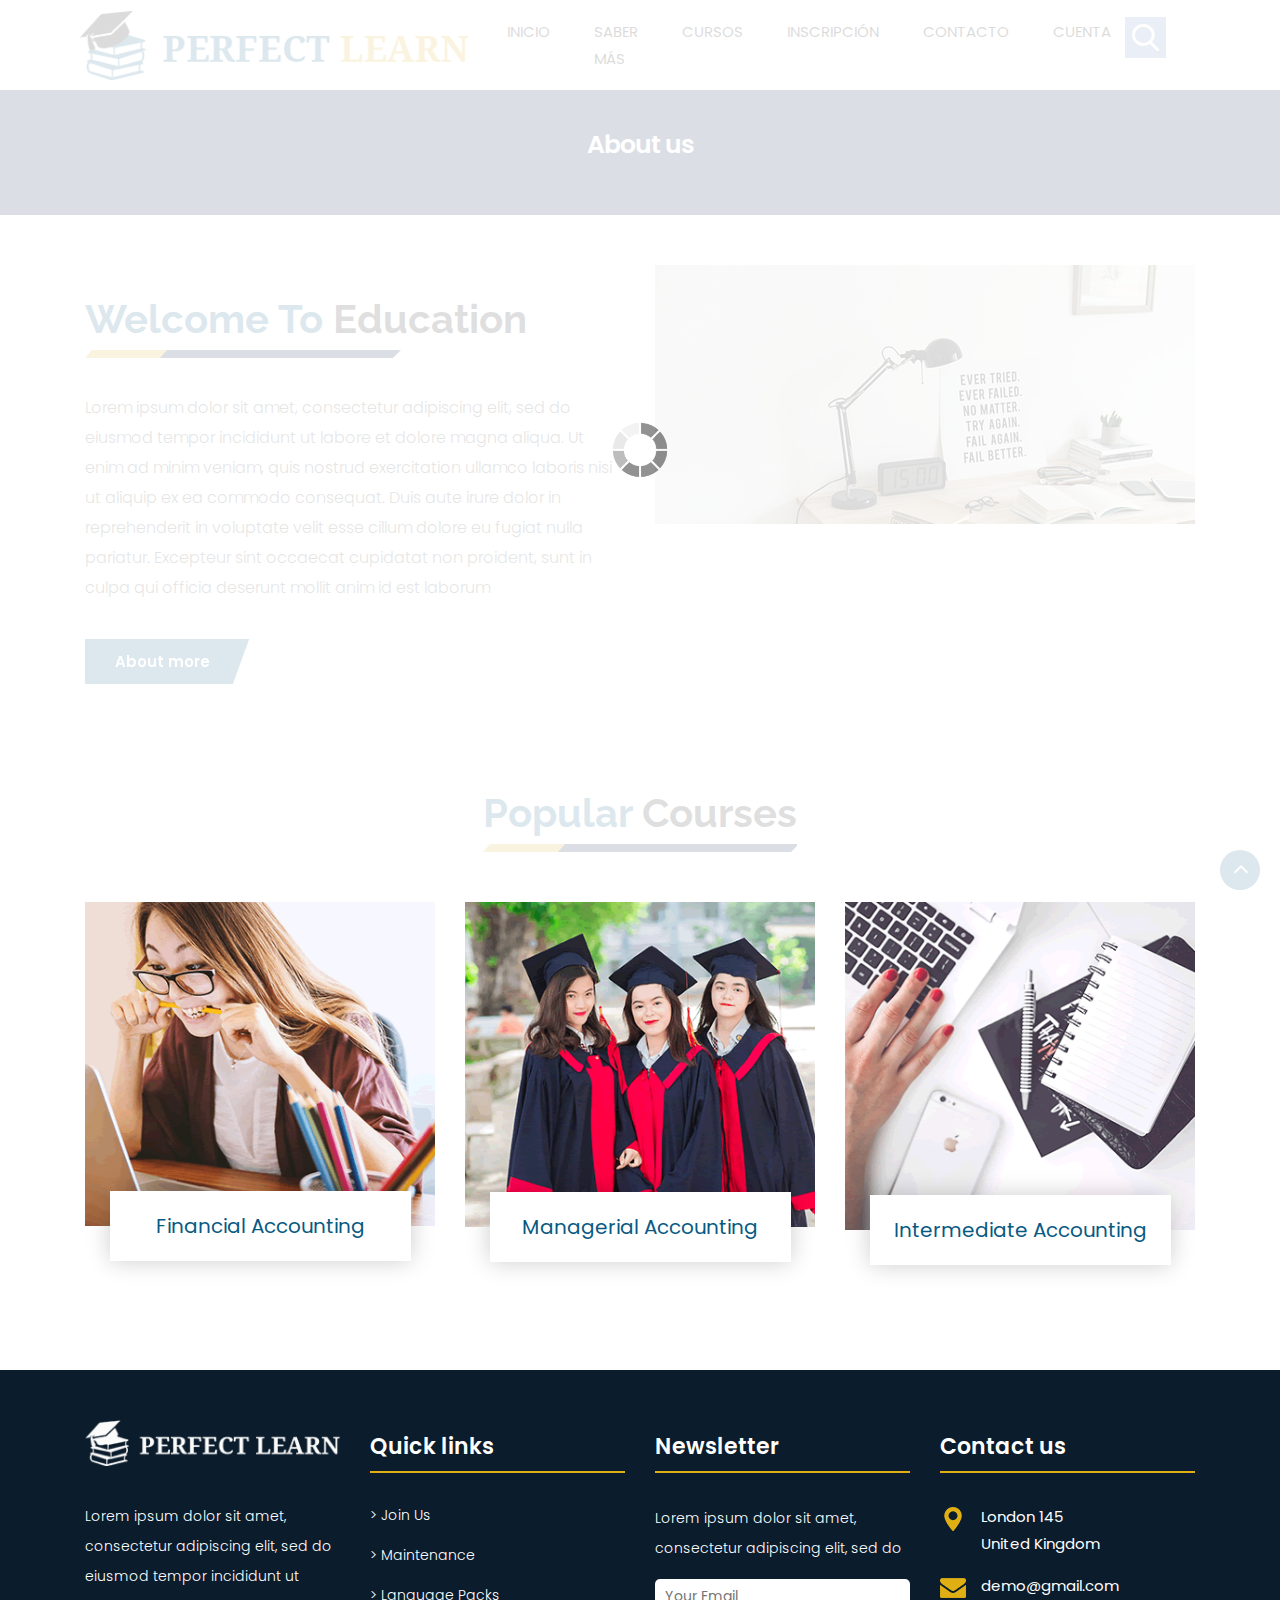
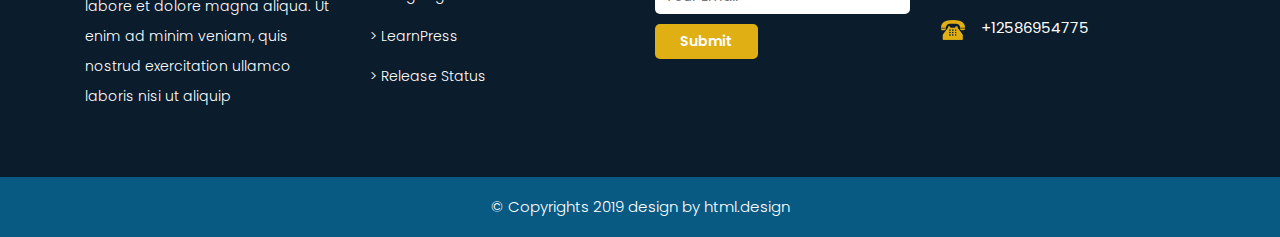
==== commit 95f4b8c0: "Cambios Jan" ====
--- a/about.html
+++ b/about.html
@@ -10,7 +10,7 @@
     <meta name="viewport" content="width=device-width, minimum-scale=1.0, maximum-scale=1.0, user-scalable=no">
 
     <!-- Site Metas -->
-    <title>Perfect - Responsive HTML5 Template</title>
+    <title>Centro de Tecnologías en Cómputo y Comunicación</title>
     <meta name="keywords" content="">
     <meta name="description" content="">
     <meta name="author" content="">
@@ -60,12 +60,12 @@
                 </button>
                 <div class="collapse navbar-collapse justify-content-end" id="navbar-wd">
                     <ul class="navbar-nav">
-                        <li><a class="nav-link active" href="index.html">Home</a></li>
-                        <li><a class="nav-link" href="about.html">About</a></li>
-                        <li><a class="nav-link" href="courses.html">Courses</a></li>
-                        <li><a class="nav-link" href="reaserch.html">Reaserch</a></li>
-						<li><a class="nav-link" href="news.html">News</a></li>
-						<li><a class="nav-link" href="contact.html">Contact us</a></li>
+                        <li><a class="nav-link active" href="index.html">Inicio</a></li>
+                        <li><a class="nav-link" href="about.html">Saber más</a></li>
+                        <li><a class="nav-link" href="courses.html">Cursos</a></li>
+                        <li><a class="nav-link" href="reaserch.html">Inscripción</a></li>
+						<li><a class="nav-link" href="contact.html">Contacto</a></li>
+						<li><a class="nav-link" href="#">Cuenta</a></li>
                     </ul>
                 </div>
                 <div class="search-box">
--- a/css/style.css
+++ b/css/style.css
@@ -370,7 +370,7 @@
 }
 
 a.navbar-brand img {
-    height: 55px;
+    height: 70px;
 }
 
 .top-header .navbar .navbar-collapse ul li a.active {}
@@ -483,7 +483,7 @@
 	display: flex;
 	justify-content: center;
 	align-items: center;
-	background: #111;
+	background: rgb(107, 143, 197);
 }
 
 .search-txt {
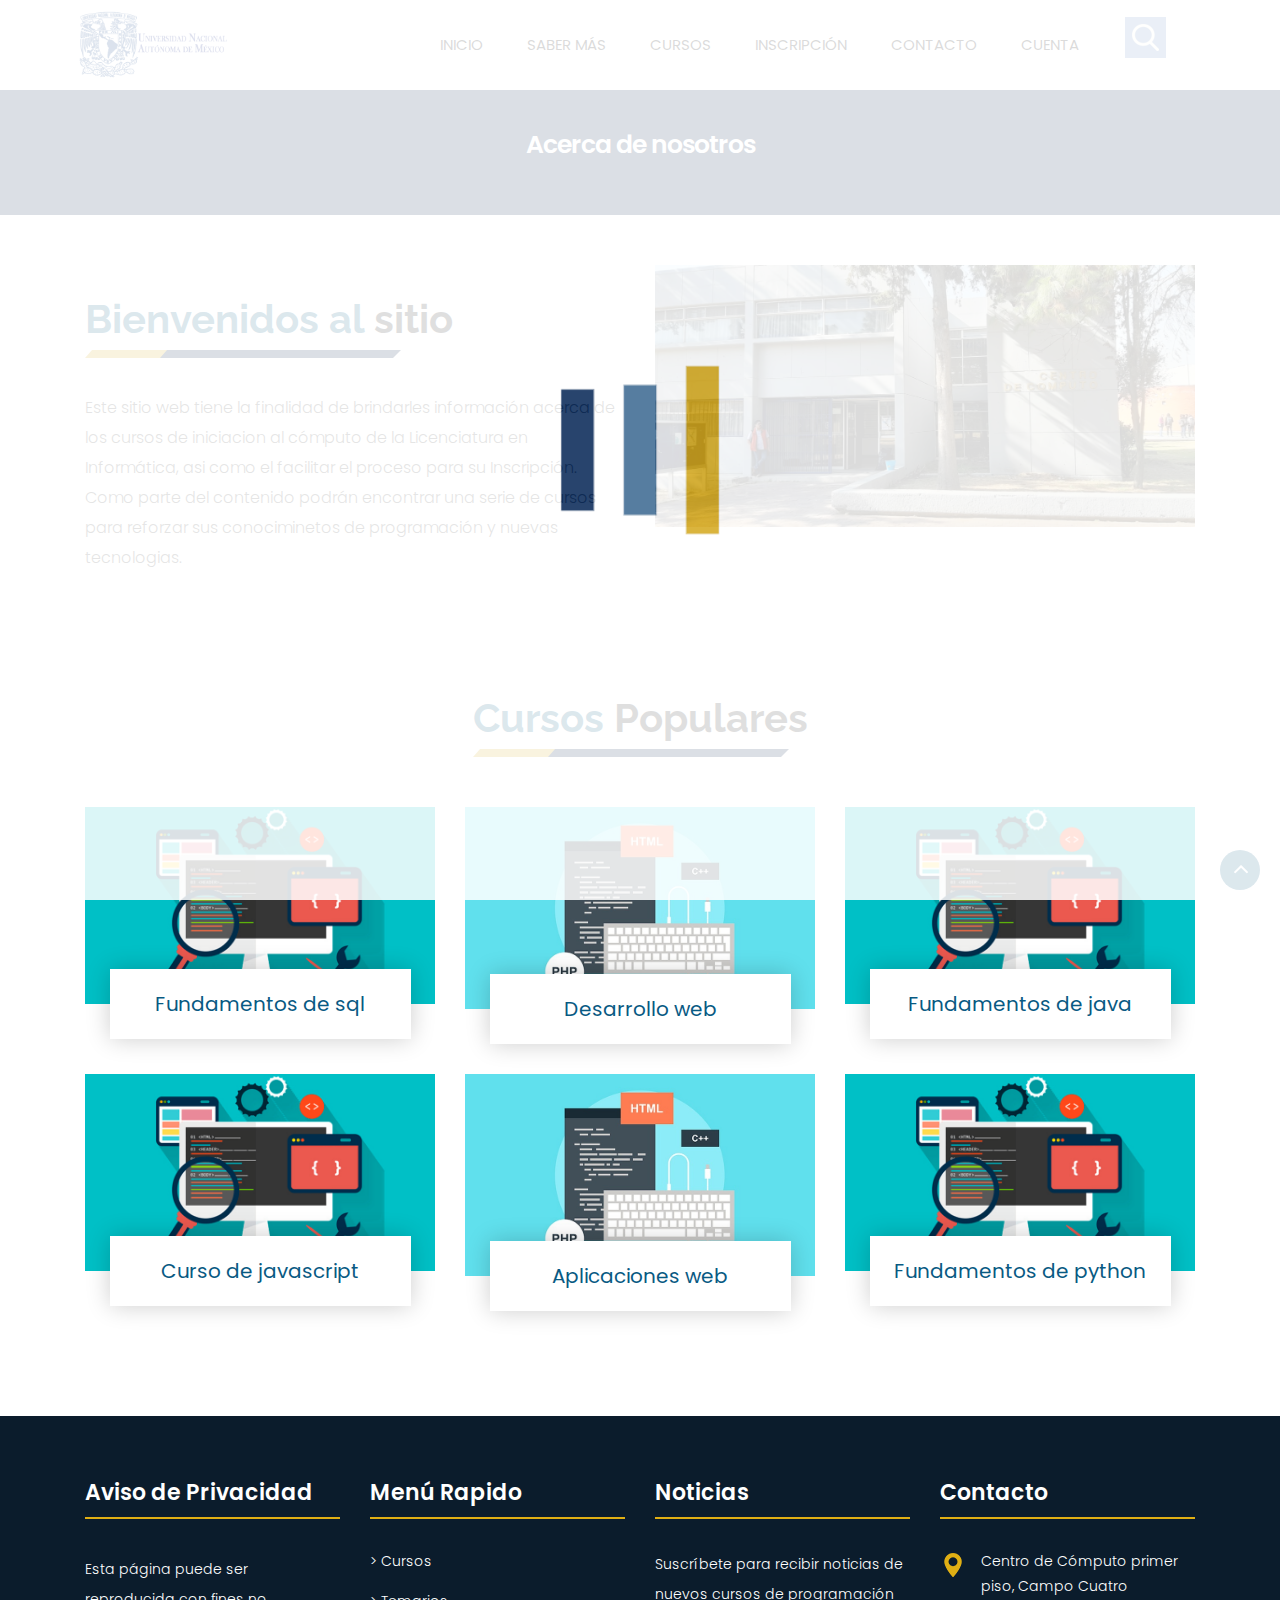
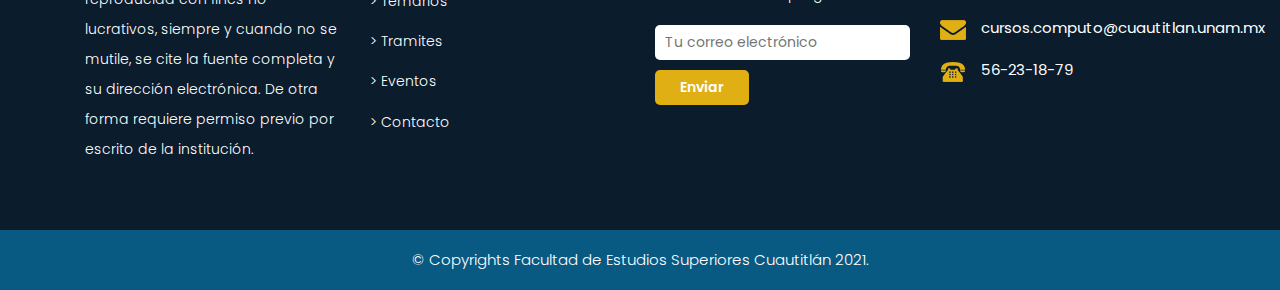
==== commit 3536a324: "update de la pagina" ====
--- a/about.html
+++ b/about.html
@@ -11,6 +11,7 @@
 
     <!-- Site Metas -->
     <title>Centro de Tecnologías en Cómputo y Comunicación</title>
+	<link rel="shortcut icon" href="images/unam-icon.png">
     <meta name="keywords" content="">
     <meta name="description" content="">
     <meta name="author" content="">
@@ -42,7 +43,7 @@
     <!-- LOADER -->
     <div id="preloader">
         <div class="loader">
-            <img src="images/loader.gif" alt="#" />
+            <img src="images/loa2.gif" alt="#" />
         </div>
     </div>
     <!-- end loader -->
@@ -52,7 +53,7 @@
     <header class="top-header">
         <nav class="navbar header-nav navbar-expand-lg">
             <div class="container-fluid">
-                <a class="navbar-brand" href="index.html"><img src="images/logo.png" alt="image"></a>
+                <a class="navbar-brand" href="index.html"><img src="images/logo-unam.png" alt="image"></a>
                 <button class="navbar-toggler" type="button" data-toggle="collapse" data-target="#navbar-wd" aria-controls="navbar-wd" aria-expanded="false" aria-label="Toggle navigation">
                     <span></span>
                     <span></span>
@@ -86,7 +87,7 @@
 	      <div class="row">
 		      <div class="col-12">
 			     <div class="full">
-				     <h3>About us</h3>
+				     <h3>Acerca de nosotros</h3>
 				 </div>
 			  </div>
 		  </div>
@@ -102,22 +103,20 @@
                 <div class="col-md-6 layout_padding_2">
                     <div class="full">
                         <div class="heading_main text_align_left">
-						   <h2><span>Welcome To</span> Education</h2>
+						   <h2><span>Bienvenidos al</span> sitio</h2>
                         </div>
 						<div class="full">
-						  <p>Lorem ipsum dolor sit amet, consectetur adipiscing elit, sed do eiusmod tempor incididunt ut labore et dolore magna aliqua.
-						  Ut enim ad minim veniam, quis nostrud exercitation ullamco laboris nisi ut aliquip ex ea commodo consequat. 
-						  Duis aute irure dolor in reprehenderit in voluptate velit esse cillum dolore eu fugiat nulla pariatur. 
-						  Excepteur sint occaecat cupidatat non proident, sunt in culpa qui officia deserunt mollit anim id est laborum</p>
+							<p>Este sitio web tiene la finalidad de brindarles información acerca de los cursos de iniciacion al cómputo
+								de la Licenciatura en Informática, asi como el facilitar el proceso para su Inscripción. Como parte del contenido
+								podrán encontrar una serie de cursos para reforzar sus conociminetos de programación y nuevas tecnologias.
+							</p>
 						</div>
-						<div class="full">
-						   <a class="hvr-radial-out button-theme" href="#">About more</a>
-						</div>
+						
                     </div>
                 </div>
 				<div class="col-md-6">
                     <div class="full">
-                        <img src="images/img2.png" alt="#" />
+                        <img src="images/centro-computo2.png" alt="#" />
                     </div>
                 </div>
             </div>
@@ -131,26 +130,44 @@
                 <div class="col-md-12">
                     <div class="full">
                         <div class="heading_main text_align_center">
-						   <h2><span>Popular </span>Courses</h2>
+							<h2><span>Cursos </span>Populares</h2>
                         </div>
 					  </div>
                 </div>
 				<div class="col-md-4">
                     <div class="full blog_img_popular">
-                       <img class="img-responsive" src="images/p1.png" alt="#" /> 
-					   <h4>Financial Accounting</h4>
-                    </div>
-                </div>
-				<div class="col-md-4">
-                    <div class="full blog_img_popular">
-                        <img class="img-responsive" src="images/p2.png" alt="#" />
-						<h4>Managerial Accounting</h4>
-                    </div>
-                </div>
-				<div class="col-md-4">
-                    <div class="full blog_img_popular">
-                        <img class="img-responsive" src="images/p3.png" alt="#" />
-						<h4>Intermediate Accounting</h4>
+                       <img class="img-responsive" src="images/curso-sql.png" alt="#" /> 
+					   <h4>Fundamentos de sql</h4>
+                    </div>
+                </div>
+				<div class="col-md-4">
+                    <div class="full blog_img_popular">
+                        <img class="img-responsive" src="images/curso1.jpg" alt="#" />
+						<h4>Desarrollo web</h4>
+                    </div>
+                </div>
+				<div class="col-md-4">
+                    <div class="full blog_img_popular">
+                        <img class="img-responsive" src="images/curso-sql.png" alt="#" />
+						<h4>Fundamentos de java</h4>
+                    </div>
+                </div>
+				<div class="col-md-4">
+                    <div class="full blog_img_popular">
+                       <img class="img-responsive" src="images/curso-sql.png" alt="#" /> 
+					   <h4>Curso de javascript</h4>
+                    </div>
+                </div>
+				<div class="col-md-4">
+                    <div class="full blog_img_popular">
+                        <img class="img-responsive" src="images/curso1.jpg" alt="#" />
+						<h4>Aplicaciones web</h4>
+                    </div>
+                </div>
+				<div class="col-md-4">
+                    <div class="full blog_img_popular">
+                        <img class="img-responsive" src="images/curso-sql.png" alt="#" />
+						<h4>Fundamentos de python</h4>
                     </div>
                 </div>
             </div>
@@ -165,37 +182,38 @@
 		   
 		      <div class="col-xs-12 col-sm-6 col-md-6 col-lg-3">
 			     <div class="footer_blog">
-				    <div class="full margin-bottom_30">
-					   <img src="images/footer_logo.png" alt="#" />
-					 </div>
+				    <h3>Aviso de Privacidad</h3>
 					 <div class="full white_fonts">
-					    <p>Lorem ipsum dolor sit amet, consectetur adipiscing elit, sed do eiusmod tempor incididunt ut labore et dolore magna aliqua. 
-						Ut enim ad minim veniam, quis nostrud exercitation ullamco laboris nisi ut aliquip </p>
+					    <p>
+                        Esta página puede ser reproducida con fines no lucrativos, 
+                        siempre y cuando no se mutile, se cite la fuente completa 
+                        y su dirección electrónica. De otra forma requiere permiso previo 
+                        por escrito de la institución. </p>
 					 </div>
 				 </div>
 			  </div>
 			  
 			  <div class="col-xs-12 col-sm-6 col-md-6 col-lg-3">
 			       <div class="footer_blog footer_menu white_fonts">
-						    <h3>Quick links</h3>
-						    <ul> 
-							  <li><a href="#">> Join Us</a></li>
-							  <li><a href="#">> Maintenance</a></li>
-							  <li><a href="#">> Language Packs</a></li>
-							  <li><a href="#">> LearnPress</a></li>
-							  <li><a href="#">> Release Status</a></li>
-							</ul>
+						<h3>Menú Rapido</h3>
+						<ul> 
+					 		 <li><a href="#">> Cursos</a></li>
+							 <li><a href="#">> Temarios</a></li>
+						  	 <li><a href="#">> Tramites</a></li>
+					 		 <li><a href="#">> Eventos</a></li>
+					 		 <li><a href="contact.html">> Contacto</a></li>
+						</ul>
 						 </div>
 				 </div>
 				 
 				 <div class="col-xs-12 col-sm-6 col-md-6 col-lg-3">
 				 <div class="footer_blog full white_fonts">
-						     <h3>Newsletter</h3>
-							 <p>Lorem ipsum dolor sit amet, consectetur adipiscing elit, sed do</p>
+							<h3>Noticias</h3>
+							<p>Suscríbete para recibir noticias de nuevos cursos de programación</p>
 							 <div class="newsletter_form">
 							    <form action="index.html">
-								   <input type="email" placeholder="Your Email" name="#" required />
-								   <button>Submit</button>
+								   <input type="email" placeholder="Tu correo electrónico" name="#" required />
+								   <button>Enviar</button>
 								</form>
 							 </div>
 						 </div>
@@ -203,12 +221,12 @@
 			  
 			  <div class="col-xs-12 col-sm-6 col-md-6 col-lg-3">
 				 <div class="footer_blog full white_fonts">
-						     <h3>Contact us</h3>
-							 <ul class="full">
-							   <li><img src="images/i5.png"><span>London 145<br>United Kingdom</span></li>
-							   <li><img src="images/i6.png"><span>demo@gmail.com</span></li>
-							   <li><img src="images/i7.png"><span>+12586954775</span></li>
-							 </ul>
+							<h3>Contacto</h3>
+							<ul class="full">
+							  <li><img src="images/i5.png" alt="#" /><a href="https://goo.gl/maps/RiEoGue7NJxYxpMN6" target="_blank"><span class="icon"></span><span>Centro de Cómputo primer piso, Campo Cuatro</span></a></li>
+							  <li><img src="images/i6.png"><span>cursos.computo@cuautitlan.unam.mx</span></li>
+					 		  <li><img src="images/i7.png"><span>56-23-18-79</span></li>
+							</ul>
 						 </div>
 					</div>	 
 			  
@@ -222,7 +240,7 @@
         <div class="container">
             <div class="row">
                 <div class="col-12">
-                    <p class="crp">© Copyrights 2019 design by html.design</p>
+                    <p class="crp">© Copyrights Facultad de Estudios Superiores Cuautitlán 2021.</p>
                 </div>
             </div>
         </div>
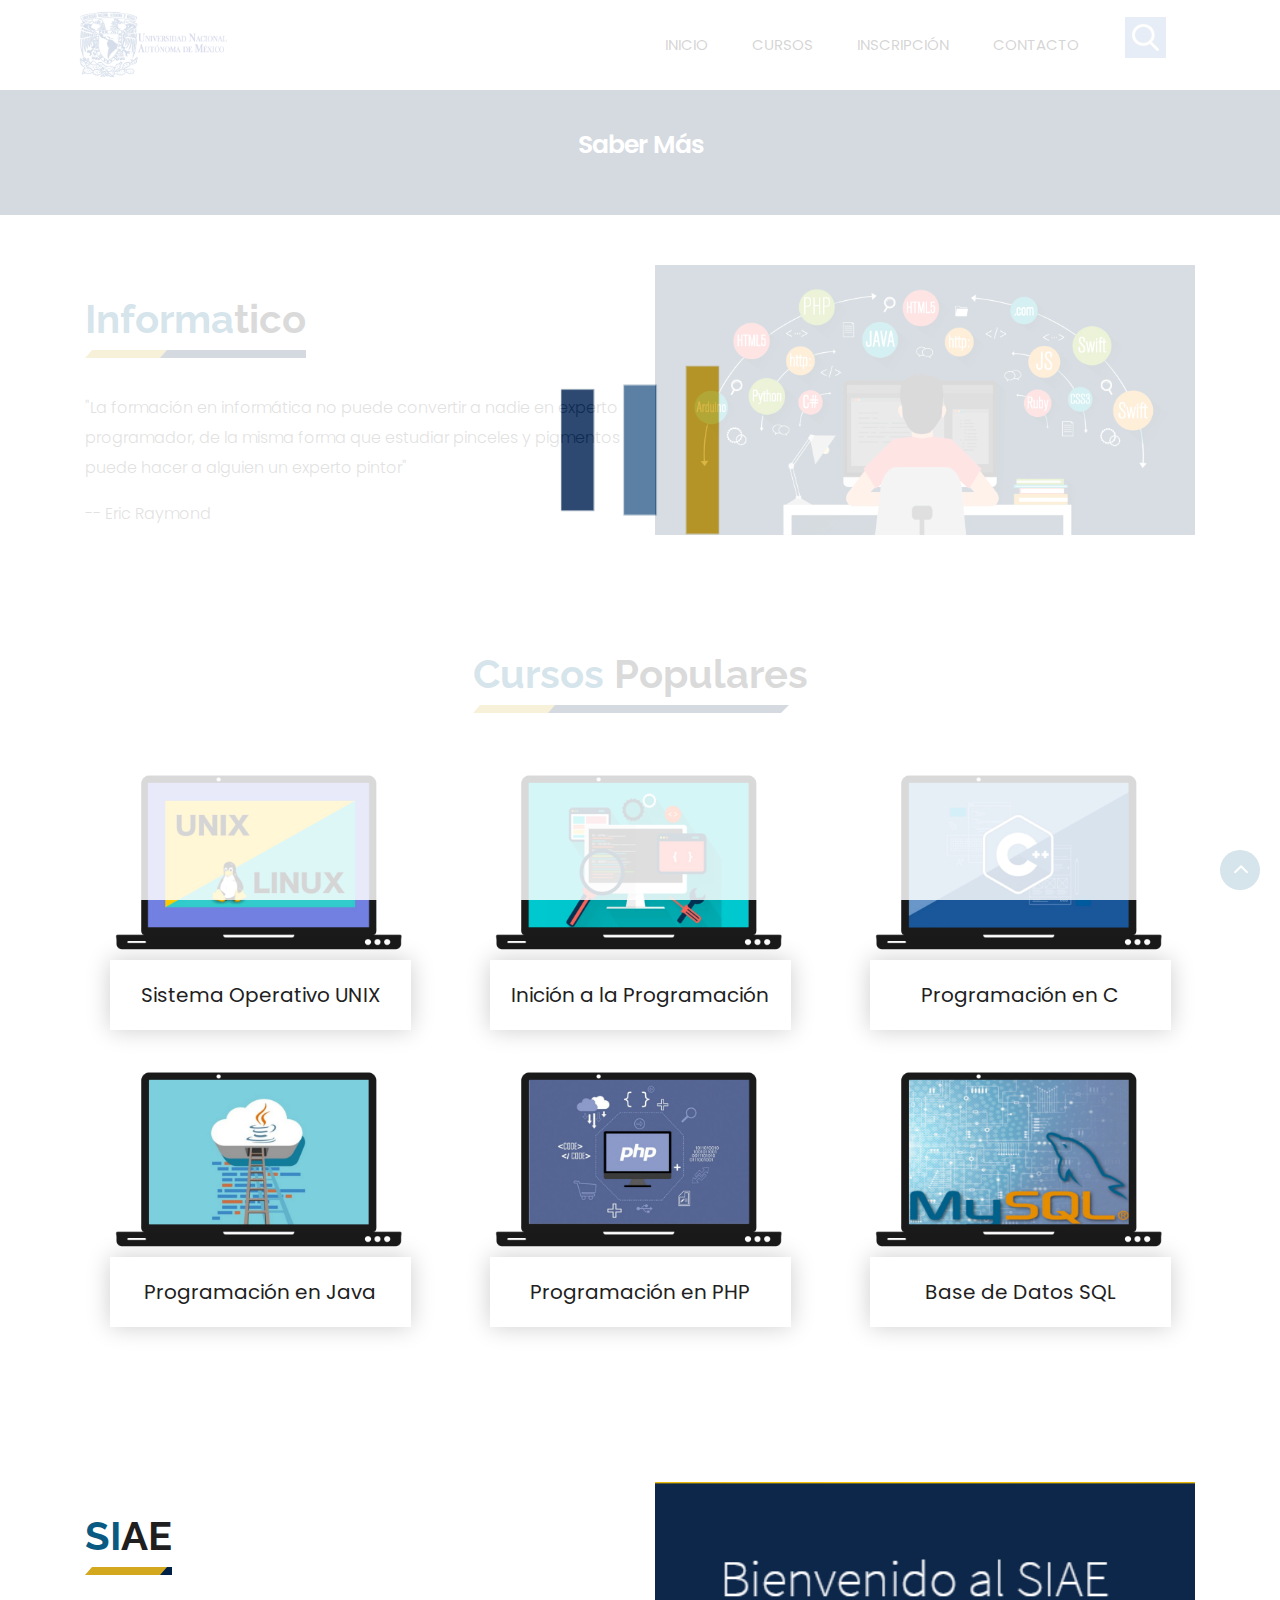
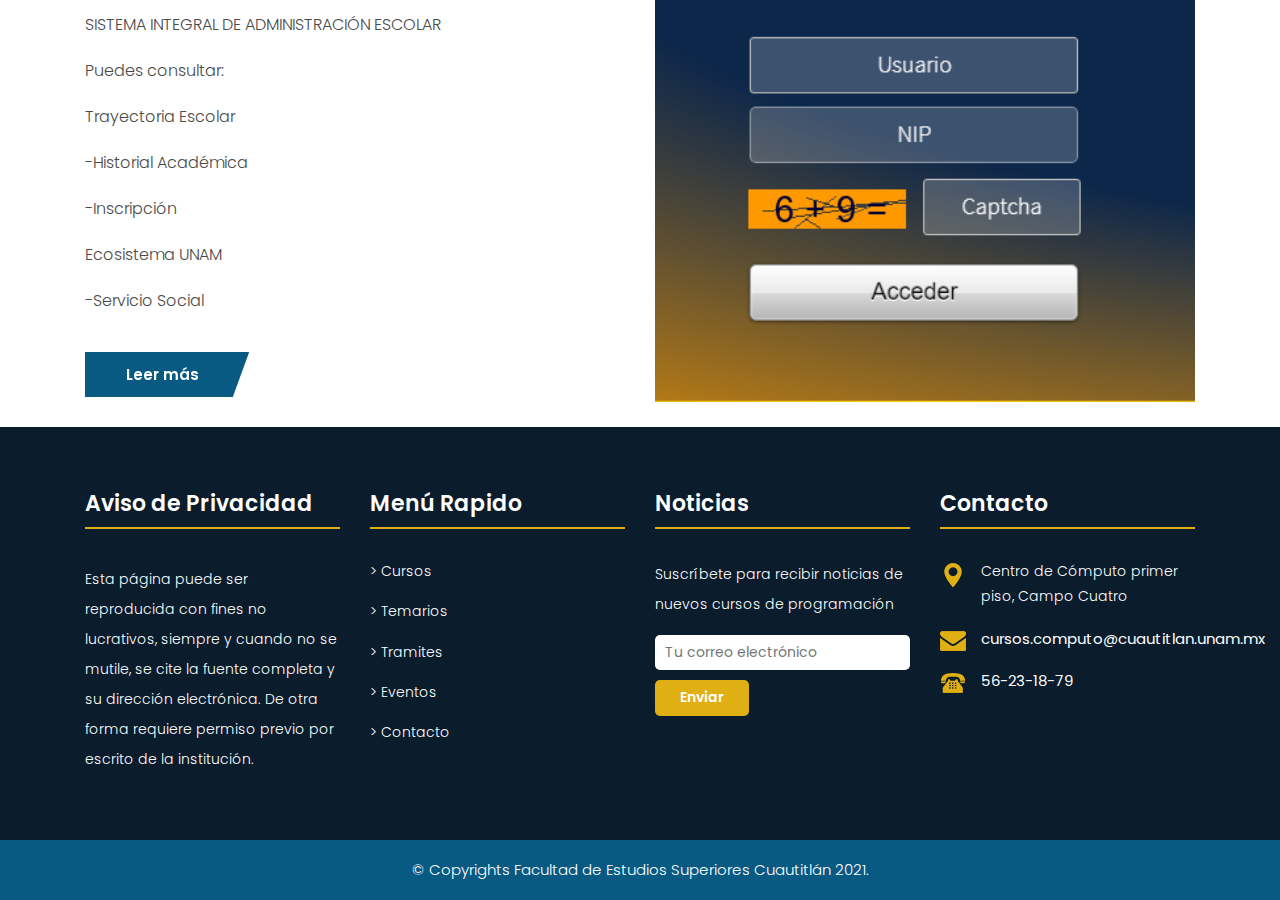
==== commit 8fd53d69: "update saber mas" ====
--- a/about.html
+++ b/about.html
@@ -62,11 +62,9 @@
                 <div class="collapse navbar-collapse justify-content-end" id="navbar-wd">
                     <ul class="navbar-nav">
                         <li><a class="nav-link active" href="index.html">Inicio</a></li>
-                        <li><a class="nav-link" href="about.html">Saber más</a></li>
-                        <li><a class="nav-link" href="courses.html">Cursos</a></li>
+                        <li><a class="nav-link" href="cursos.php">Cursos</a></li>
                         <li><a class="nav-link" href="reaserch.html">Inscripción</a></li>
 						<li><a class="nav-link" href="contact.html">Contacto</a></li>
-						<li><a class="nav-link" href="#">Cuenta</a></li>
                     </ul>
                 </div>
                 <div class="search-box">
@@ -87,7 +85,7 @@
 	      <div class="row">
 		      <div class="col-12">
 			     <div class="full">
-				     <h3>Acerca de nosotros</h3>
+				     <h3>Saber Más</h3>
 				 </div>
 			  </div>
 		  </div>
@@ -103,20 +101,20 @@
                 <div class="col-md-6 layout_padding_2">
                     <div class="full">
                         <div class="heading_main text_align_left">
-						   <h2><span>Bienvenidos al</span> sitio</h2>
+						   <h2><span>Informa</span>tico</h2>
                         </div>
 						<div class="full">
-							<p>Este sitio web tiene la finalidad de brindarles información acerca de los cursos de iniciacion al cómputo
-								de la Licenciatura en Informática, asi como el facilitar el proceso para su Inscripción. Como parte del contenido
-								podrán encontrar una serie de cursos para reforzar sus conociminetos de programación y nuevas tecnologias.
+							<p>"La formación en informática no puede convertir a nadie en experto programador,
+								de la misma forma que estudiar pinceles y pigmentos puede hacer a alguien un experto pintor"
 							</p>
+							<p>-- Eric Raymond</p>
 						</div>
 						
                     </div>
                 </div>
 				<div class="col-md-6">
                     <div class="full">
-                        <img src="images/centro-computo2.png" alt="#" />
+                        <img src="images/cursos-saber.jpg" alt="#" />
                     </div>
                 </div>
             </div>
@@ -136,38 +134,70 @@
                 </div>
 				<div class="col-md-4">
                     <div class="full blog_img_popular">
-                       <img class="img-responsive" src="images/curso-sql.png" alt="#" /> 
-					   <h4>Fundamentos de sql</h4>
-                    </div>
-                </div>
-				<div class="col-md-4">
-                    <div class="full blog_img_popular">
-                        <img class="img-responsive" src="images/curso1.jpg" alt="#" />
-						<h4>Desarrollo web</h4>
-                    </div>
-                </div>
-				<div class="col-md-4">
-                    <div class="full blog_img_popular">
-                        <img class="img-responsive" src="images/curso-sql.png" alt="#" />
-						<h4>Fundamentos de java</h4>
-                    </div>
-                </div>
-				<div class="col-md-4">
-                    <div class="full blog_img_popular">
-                       <img class="img-responsive" src="images/curso-sql.png" alt="#" /> 
-					   <h4>Curso de javascript</h4>
-                    </div>
-                </div>
-				<div class="col-md-4">
-                    <div class="full blog_img_popular">
-                        <img class="img-responsive" src="images/curso1.jpg" alt="#" />
-						<h4>Aplicaciones web</h4>
-                    </div>
-                </div>
-				<div class="col-md-4">
-                    <div class="full blog_img_popular">
-                        <img class="img-responsive" src="images/curso-sql.png" alt="#" />
-						<h4>Fundamentos de python</h4>
+                       <img class="img-responsive" src="images/curso-unix.png" alt="#" /> 
+					   <h4><a href="https://edu.gcfglobal.org/es/informatica-basica/sistemas-operativos-la-familia-unix/1/" target="_blank">Sistema Operativo UNIX</a></h4>
+                    </div>
+                </div>
+				<div class="col-md-4">
+                    <div class="full blog_img_popular">
+                        <img class="img-responsive" src="images/curso-programacion.png" alt="#" />
+						<h4><a href="https://desarrolloweb.com/manuales/manual-iniciacion-programacion.html" target="_blank">Inición a la Programación</a></h4>
+                    </div>
+                </div>
+				<div class="col-md-4">
+                    <div class="full blog_img_popular">
+                        <img class="img-responsive" src="images/curso-c.png" alt="#" />
+						<h4><a href="http://www.it.uc3m.es/pbasanta/asng/course_notes/program_structure_es.html" target="_blank">Programación en C</a></h4>
+                    </div>
+                </div>
+                <div class="col-md-4">
+                    <div class="full blog_img_popular">
+                       <img class="img-responsive" src="images/curso-java.png" alt="#" /> 
+					   <h4><a href="http://cursodejava.com.mx/cursodejava000.html" target="_blank">Programación en Java</a> </h4>
+                    </div>
+                </div>
+				<div class="col-md-4">
+                    <div class="full blog_img_popular">
+                        <img class="img-responsive" src="images/curso-php.png" alt="#" />
+						<h4><a href="https://www.ionos.mx/digitalguide/paginas-web/creacion-de-paginas-web/tutorial-de-php-fundamentos-basicos-para-principiantes/" target="_blank">Programación en PHP</a></h4>
+                    </div>
+                </div>
+				<div class="col-md-4">
+                    <div class="full blog_img_popular">
+                        <img class="img-responsive" src="images/curso-mysql.png" alt="#" />
+						<h4><a href="http://deletesql.com/viewforum.php?f=5&sid=410f5de211ed152730027b058ede85ba" target="_blank">Base de Datos SQL</a></h4>
+                    </div>
+                </div>
+            </div>
+        </div>
+    </div>
+	<!-- end section -->
+	<!-- section -->
+    <div class="section margin-top_50">
+        <div class="container">
+            <div class="row">
+                <div class="col-md-6 layout_padding_2">
+                    <div class="full">
+                        <div class="heading_main text_align_left">
+						   <h2><span>SI</span>AE</h2>
+                        </div>
+						<div class="full">
+							<p>SISTEMA INTEGRAL DE ADMINISTRACIÓN ESCOLAR</p>
+							<p>Puedes consultar:</p>
+							<p>Trayectoria Escolar</p>
+							<p>-Historial Académica</p>
+							<p>-Inscripción</p>
+							<p>Ecosistema UNAM</p>
+							<p>-Servicio Social</p>
+						</div>
+                    </div>
+					<div class="full">
+						<a class="hvr-radial-out button-theme" href="https://www.dgae-siae.unam.mx" target="_blank">Leer más</a>
+					</div>
+                </div>
+				<div class="col-md-6">
+                    <div class="full">
+                        <img src="images/siae.png" alt="#" />
                     </div>
                 </div>
             </div>
--- a/css/style.css
+++ b/css/style.css
@@ -2176,7 +2176,6 @@
     min-height: 70px;
     line-height: 70px !important;
     box-shadow: 0 0 25px 0 rgba(0,0,0,.2);
-    margin-top: -35px;
 }
 
 .blog_img_popular p {
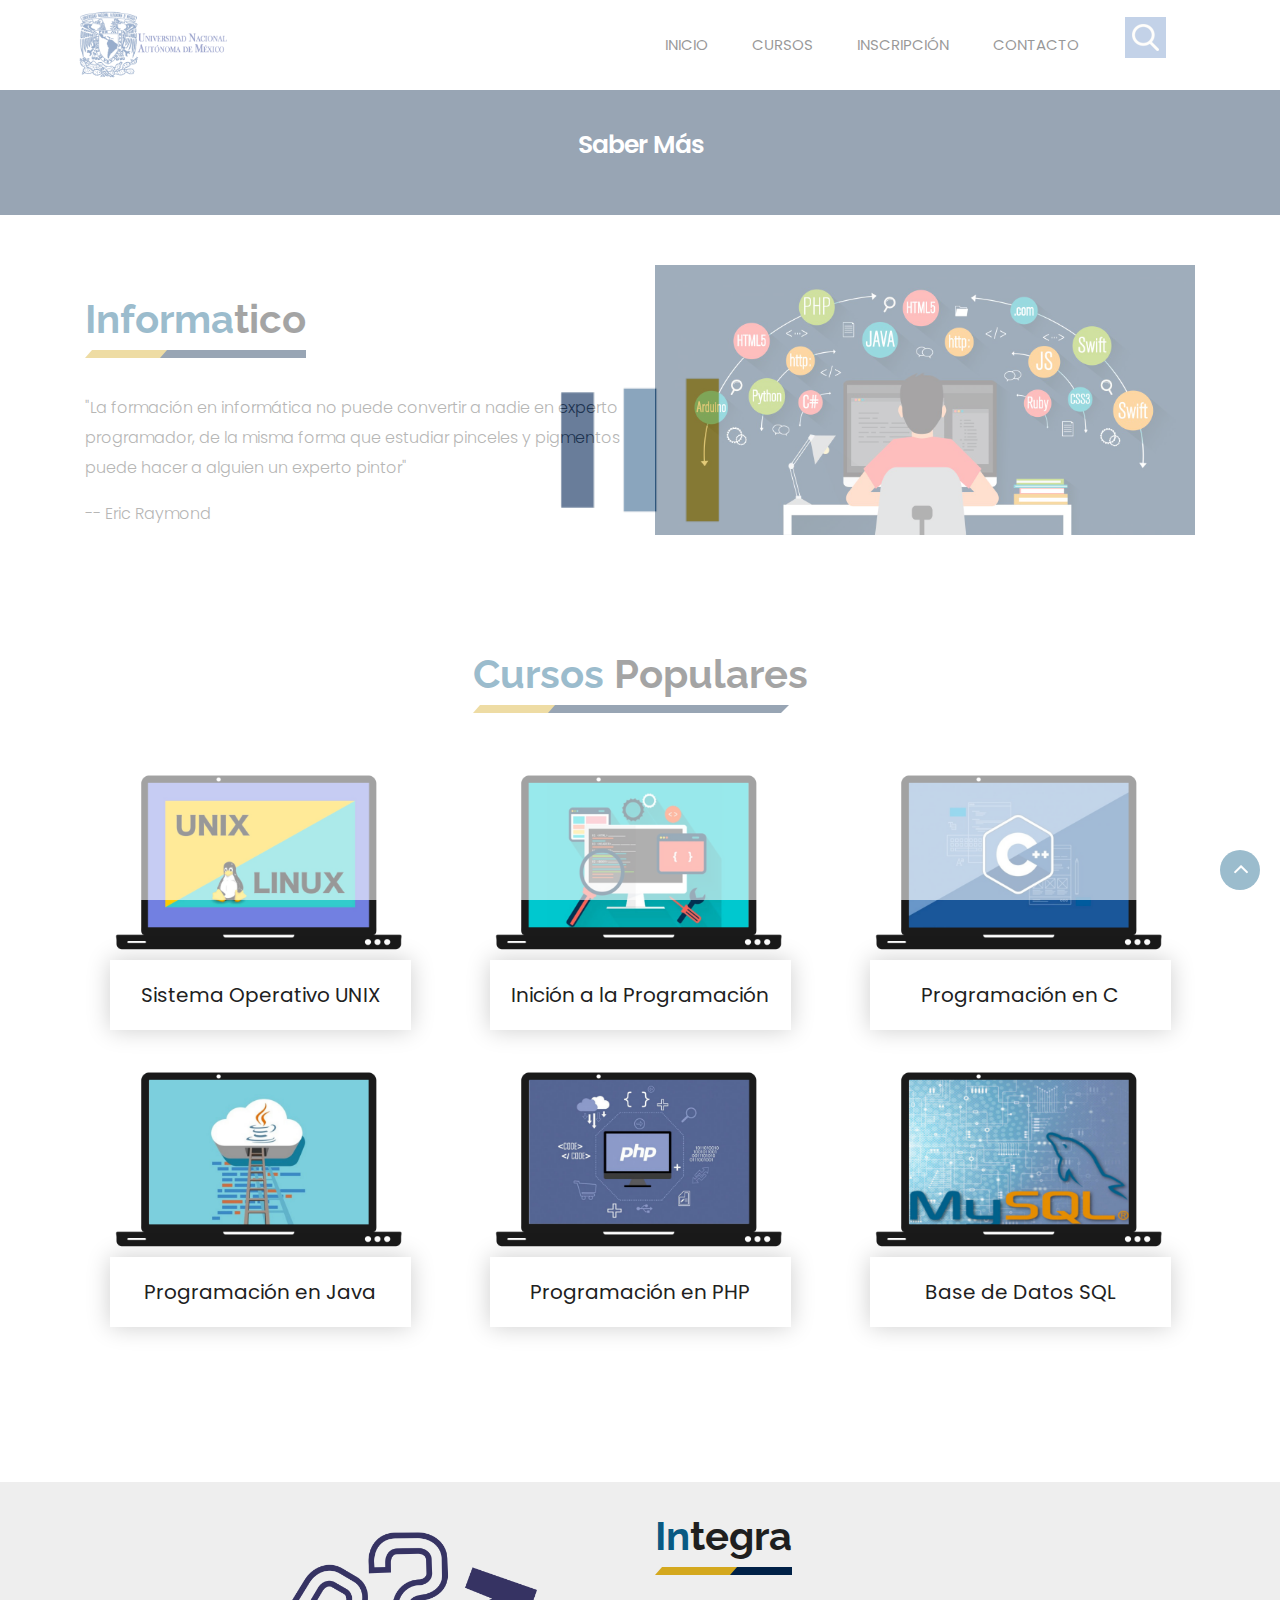
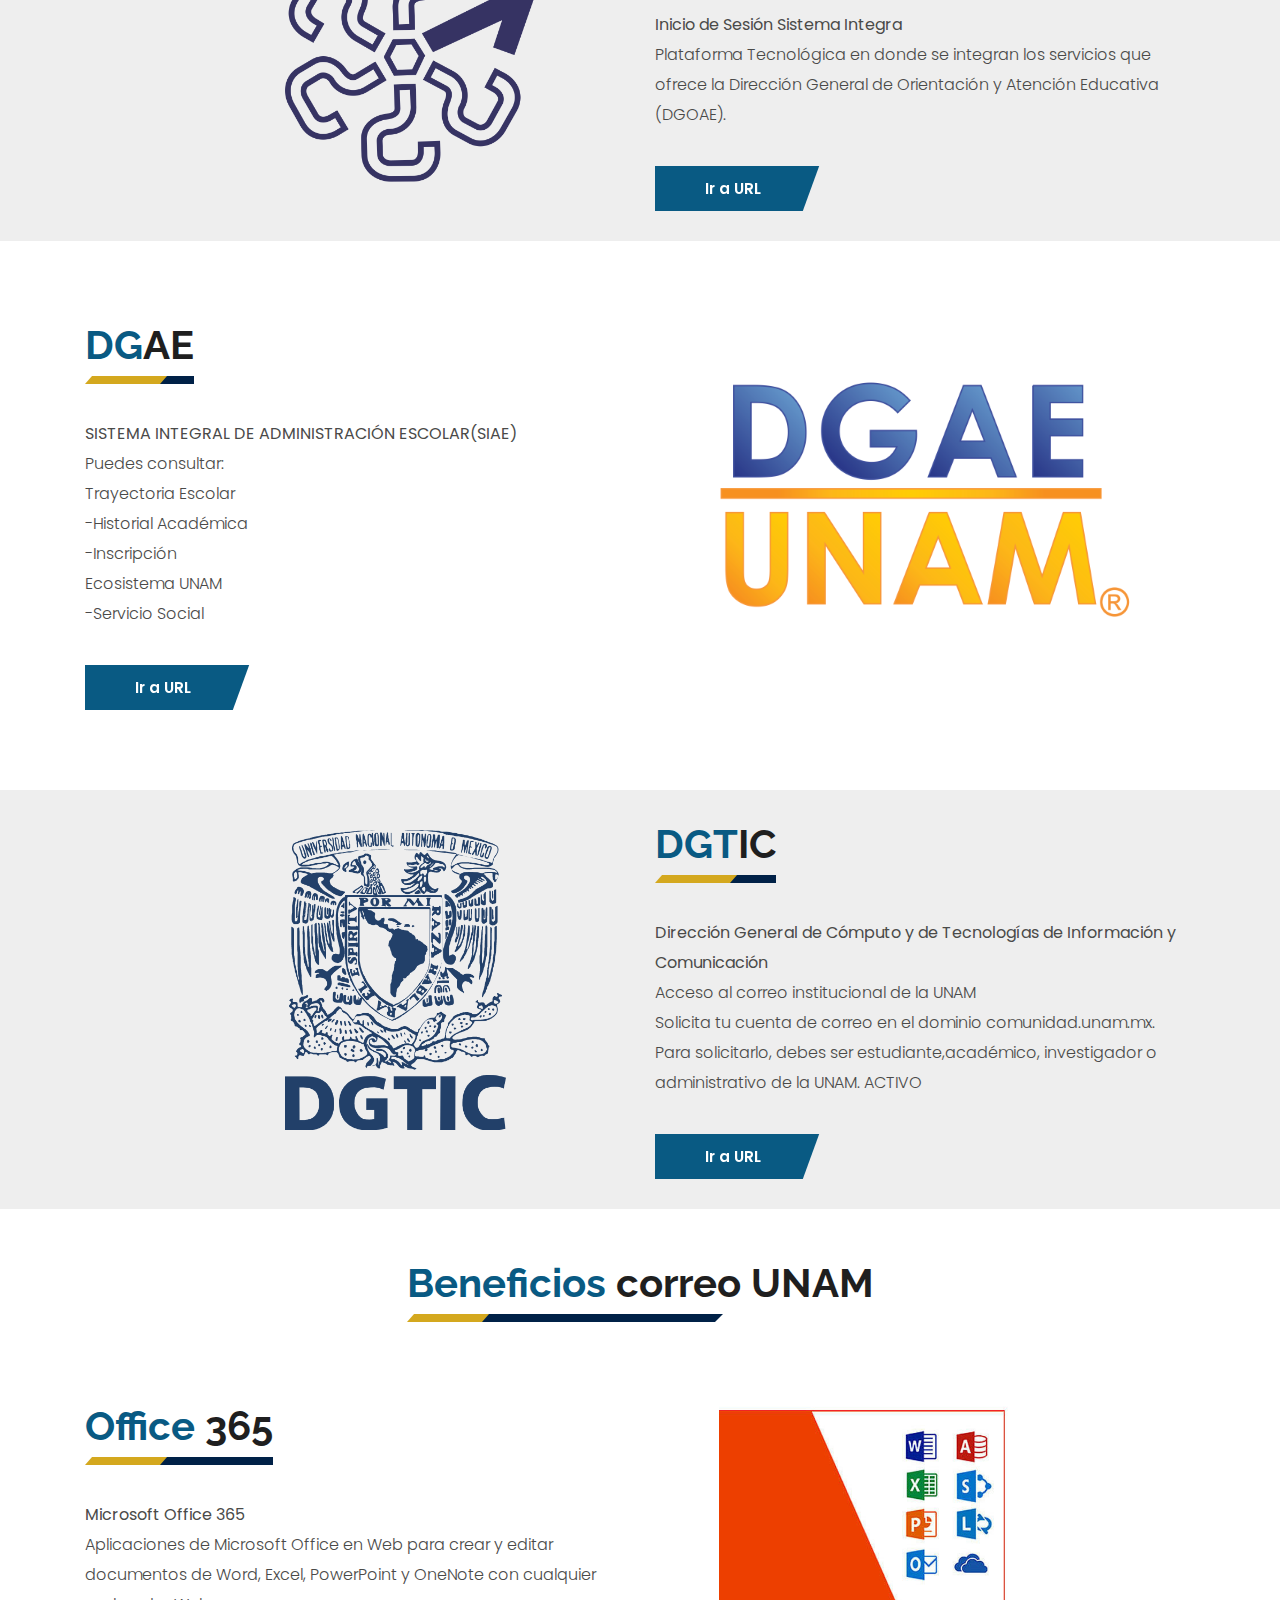
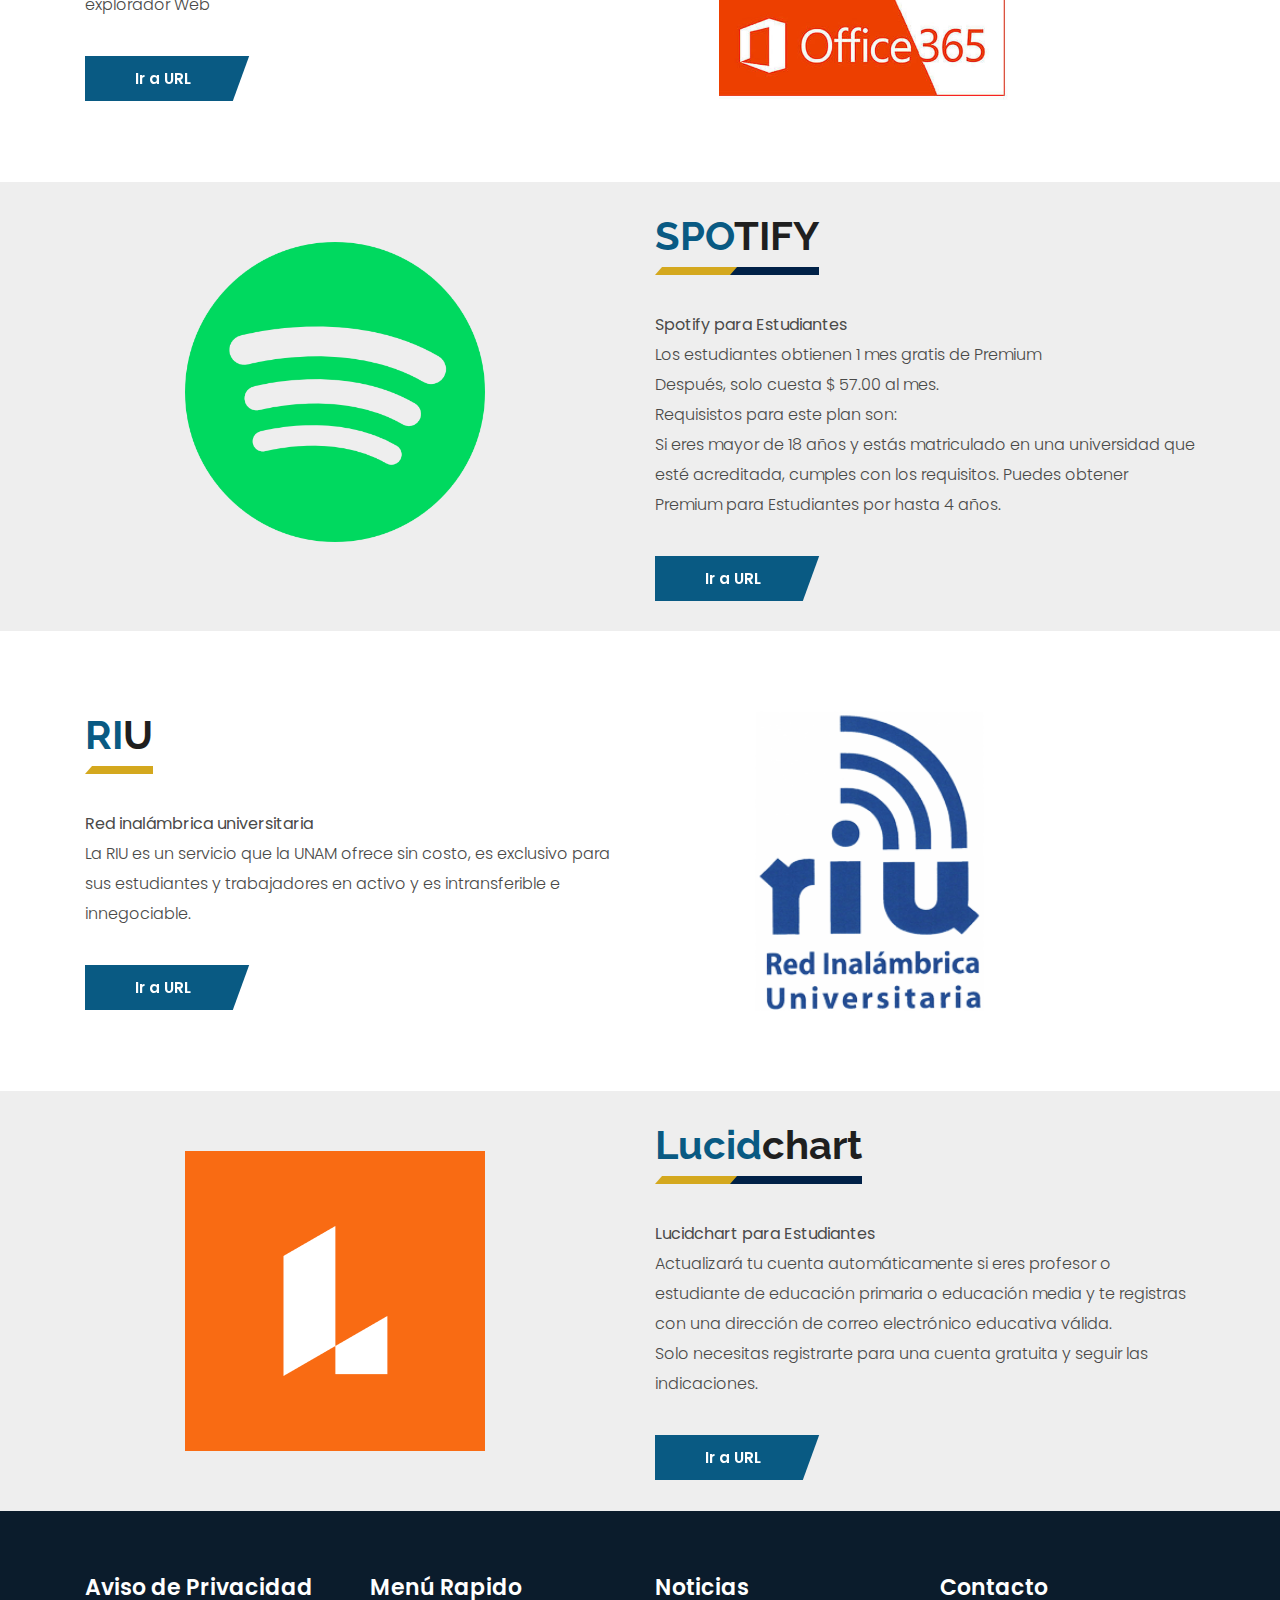
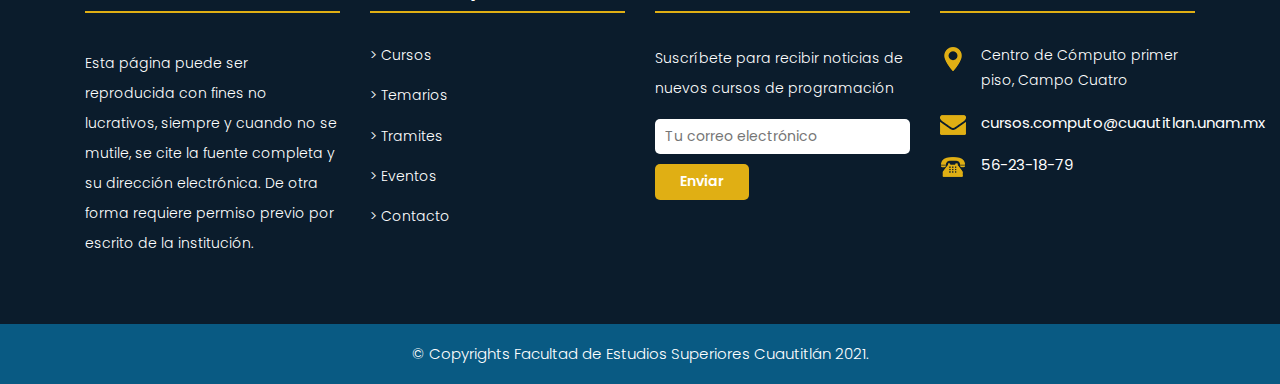
==== commit 0ef5637e: "update saber mas" ====
--- a/about.html
+++ b/about.html
@@ -68,7 +68,7 @@
                     </ul>
                 </div>
                 <div class="search-box">
-                    <input type="text" class="search-txt" placeholder="Search">
+                    <input type="text" class="search-txt" placeholder="Buscar">
                     <a class="search-btn">
                         <img src="images/search_icon.png" alt="#" />
                     </a>
@@ -173,34 +173,220 @@
     </div>
 	<!-- end section -->
 	<!-- section -->
+    <div class="section margin-top_50 silver_bg">
+        <div class="container">
+            <div class="row">
+			    <div class="col-md-6">
+                    <div>
+                        <img src="images/integraa.png" alt="#"  height="250"  HSPACE="200" VSPACE="50"/>
+                    </div>
+                </div>
+                <div class="col-md-6 layout_padding_2">
+                    <div class="full">
+                        <div class="heading_main text_align_left">
+						   <h2><span>In</span>tegra</h2>
+                        </div>
+						<div class="full">
+							<p><strong>Inicio de Sesión Sistema Integra</strong><br />
+								Plataforma Tecnológica en donde se integran los servicios 
+								que ofrece la Dirección General de Orientación y Atención Educativa (DGOAE).<br />
+							</p>
+						</div>
+						<div class="full">
+						   <a class="hvr-radial-out button-theme" href="https://www.integra.unam.mx" target="_blank">Ir a URL</a>
+						</div>
+                    </div>
+                </div>
+			</div>
+        </div>
+    </div>
+	<!-- end section -->
+	<!-- section -->
     <div class="section margin-top_50">
         <div class="container">
             <div class="row">
                 <div class="col-md-6 layout_padding_2">
                     <div class="full">
                         <div class="heading_main text_align_left">
-						   <h2><span>SI</span>AE</h2>
-                        </div>
-						<div class="full">
-							<p>SISTEMA INTEGRAL DE ADMINISTRACIÓN ESCOLAR</p>
-							<p>Puedes consultar:</p>
-							<p>Trayectoria Escolar</p>
-							<p>-Historial Académica</p>
-							<p>-Inscripción</p>
-							<p>Ecosistema UNAM</p>
-							<p>-Servicio Social</p>
+						   <h2><span>DG</span>AE</h2>
+                        </div>
+						<div class="full">
+							<p><strong>SISTEMA INTEGRAL DE ADMINISTRACIÓN ESCOLAR(SIAE)</strong><br />
+							Puedes consultar:<br />
+							Trayectoria Escolar<br />
+							-Historial Académica<br />
+							-Inscripción<br />
+							Ecosistema UNAM<br />
+							-Servicio Social</p>
 						</div>
                     </div>
 					<div class="full">
-						<a class="hvr-radial-out button-theme" href="https://www.dgae-siae.unam.mx" target="_blank">Leer más</a>
+						<a class="hvr-radial-out button-theme" href="https://www.dgae-siae.unam.mx" target="_blank">Ir a URL</a>
 					</div>
                 </div>
 				<div class="col-md-6">
                     <div class="full">
-                        <img src="images/siae.png" alt="#" />
-                    </div>
-                </div>
-            </div>
+                        <img src="images/DGAE.png" alt="#" VSPACE="80" />
+                    </div>
+                </div>
+            </div>
+        </div>
+    </div>
+	<!-- end section -->
+	<!-- section -->
+    <div class="section margin-top_50 silver_bg">
+        <div class="container">
+            <div class="row">
+			    <div class="col-md-6">
+                    <div>
+                        <img src="images/dgtic.png" alt="#"  height="300"  HSPACE="200" VSPACE="40"/>
+                    </div>
+                </div>
+                <div class="col-md-6 layout_padding_2">
+                    <div class="full">
+                        <div class="heading_main text_align_left">
+						   <h2><span>DGT</span>IC</h2>
+                        </div>
+						<div class="full">
+							<p><strong>Dirección General de Cómputo y de Tecnologías de Información y Comunicación</strong><br />
+								Acceso al correo institucional de la UNAM<br />
+								Solicita tu cuenta de correo en el dominio comunidad.unam.mx.<br />
+								Para solicitarlo, debes ser estudiante,académico, investigador o administrativo de la UNAM. ACTIVO<br />
+							</p>
+						</div>
+						<div class="full">
+						   <a class="hvr-radial-out button-theme" href="http://serviciosdgtic.unam.mx:8080/bonita/portal/homepage?ui=form&locale=es&autologin=Cuentas+Comunidad--4.0#form=Cuentas+Comunidad--4.0$entry&process=7971577481770744609&mode=app" target="_blank">Ir a URL</a>
+						</div>
+                    </div>
+                </div>
+			</div>
+        </div>
+    </div>
+	<!-- end section -->
+	<!-- section -->
+    <div class="section margin-top_50">
+        <div class="container">
+            <div class="row">
+				<div class="heading_main text_align_center">
+					<h2><span>Beneficios </span>correo UNAM</h2>
+				</div>
+                <div class="col-md-6 layout_padding_2">
+                    <div class="full">
+						<div class="heading_main text_align_left">
+							<h2><span>Office </span>365</h2>
+						</div>
+						<div class="full">
+							<p><strong>Microsoft Office 365</strong><br />
+							Aplicaciones de Microsoft Office en Web para crear 
+							y editar documentos de Word, Excel, PowerPoint y 
+							OneNote con cualquier explorador Web <br />
+							</p>
+						</div>
+                    </div>
+					<div class="full">
+						<a class="hvr-radial-out button-theme" href="http://www.comunidad.unam.mx" target="_blank">Ir a URL</a>
+					</div>
+                </div>
+				<div class="col-md-6">
+                    <div >
+                        <img src="images/office.jpg" height="300" VSPACE="30" alt="#"  />
+                    </div>
+                </div>
+            </div>
+        </div>
+    </div>
+	<!-- end section -->
+	<!-- section -->
+    <div class="section margin-top_50 silver_bg">
+        <div class="container">
+            <div class="row">
+			    <div class="col-md-6">
+                    <div>
+                        <img src="images/spotify.png" alt="#"  height="300"   HSPACE="100"VSPACE="60"/>
+                    </div>
+                </div>
+                <div class="col-md-6 layout_padding_2">
+                    <div class="full">
+                        <div class="heading_main text_align_left">
+						   <h2><span>SPO</span>TIFY</h2>
+                        </div>
+						<div class="full">
+							<p><strong>Spotify para Estudiantes</strong><br />
+								Los estudiantes obtienen 1 mes gratis de Premium<br />
+								Después, solo cuesta $ 57.00 al mes.<br />
+								Requisistos para este plan son:<br /> 
+								Si eres mayor de 18 años y estás matriculado en una universidad 
+								que esté acreditada, cumples con los requisitos. 
+								Puedes obtener Premium para Estudiantes por hasta 4 años.<br />
+							</p>
+						</div>
+						<div class="full">
+						   <a class="hvr-radial-out button-theme" href="https://www.spotify.com/mx/student/?utm_source=mx-es_brand_contextual_text&utm_medium=paidsearch&utm_campaign=alwayson_latam_mx_premiumbusiness_student_brand+contextual+text+exact+mx-es+google&gclid=CjwKCAjwos-HBhB3EiwAe4xM9xmOEsarSA_av7jEjx5vz-2RRelRXydCfrzEq97iwTpfCLHlvoxBrRoCOJkQAvD_BwE&gclsrc=aw.ds" target="_blank">Ir a URL</a>
+						</div>
+                    </div>
+                </div>
+			</div>
+        </div>
+    </div>
+	<!-- end section -->
+	<!-- section -->
+    <div class="section margin-top_50">
+        <div class="container">
+            <div class="row">
+                <div class="col-md-6 layout_padding_2">
+                    <div class="full">
+						<div class="heading_main text_align_left">
+							<h2><span>RI</span>U</h2>
+						</div>
+						<div class="full">
+							<p><strong>Red inalámbrica universitaria</strong><br />
+								La RIU es un servicio que la UNAM ofrece sin costo, 
+								es exclusivo para sus estudiantes y trabajadores en activo 
+								y es intransferible e innegociable. <br />
+							</p>
+						</div>
+                    </div>
+					<div class="full">
+						<a class="hvr-radial-out button-theme" href="https://www.servicioriu.unam.mx" target="_blank">Ir a URL</a>
+					</div>
+                </div>
+				<div class="col-md-6">
+                    <div >
+                        <img src="images/riu.jpg" height="300" HSPACE="100" VSPACE="30" alt="#"  />
+                    </div>
+                </div>
+            </div>
+        </div>
+    </div>
+	<!-- end section -->
+	<!-- section -->
+    <div class="section margin-top_50 silver_bg">
+        <div class="container">
+            <div class="row">
+			    <div class="col-md-6">
+                    <div>
+                        <img src="images/lucidchart.png" alt="#"  height="300"   HSPACE="100"VSPACE="60"/>
+                    </div>
+                </div>
+                <div class="col-md-6 layout_padding_2">
+                    <div class="full">
+                        <div class="heading_main text_align_left">
+						   <h2><span>Lucid</span>chart</h2>
+                        </div>
+						<div class="full">
+							<p><strong>Lucidchart para Estudiantes</strong><br />
+								Actualizará tu cuenta automáticamente si eres profesor 
+								o estudiante de educación primaria o educación media y te registras 
+								con una dirección de correo electrónico educativa válida.<br />
+								Solo necesitas registrarte para una cuenta gratuita y seguir las indicaciones.<br />
+							</p>
+						</div>
+						<div class="full">
+						   <a class="hvr-radial-out button-theme" href="https://www.lucidchart.com/pages/es/educacion" target="_blank">Ir a URL</a>
+						</div>
+                    </div>
+                </div>
+			</div>
         </div>
     </div>
 	<!-- end section -->
